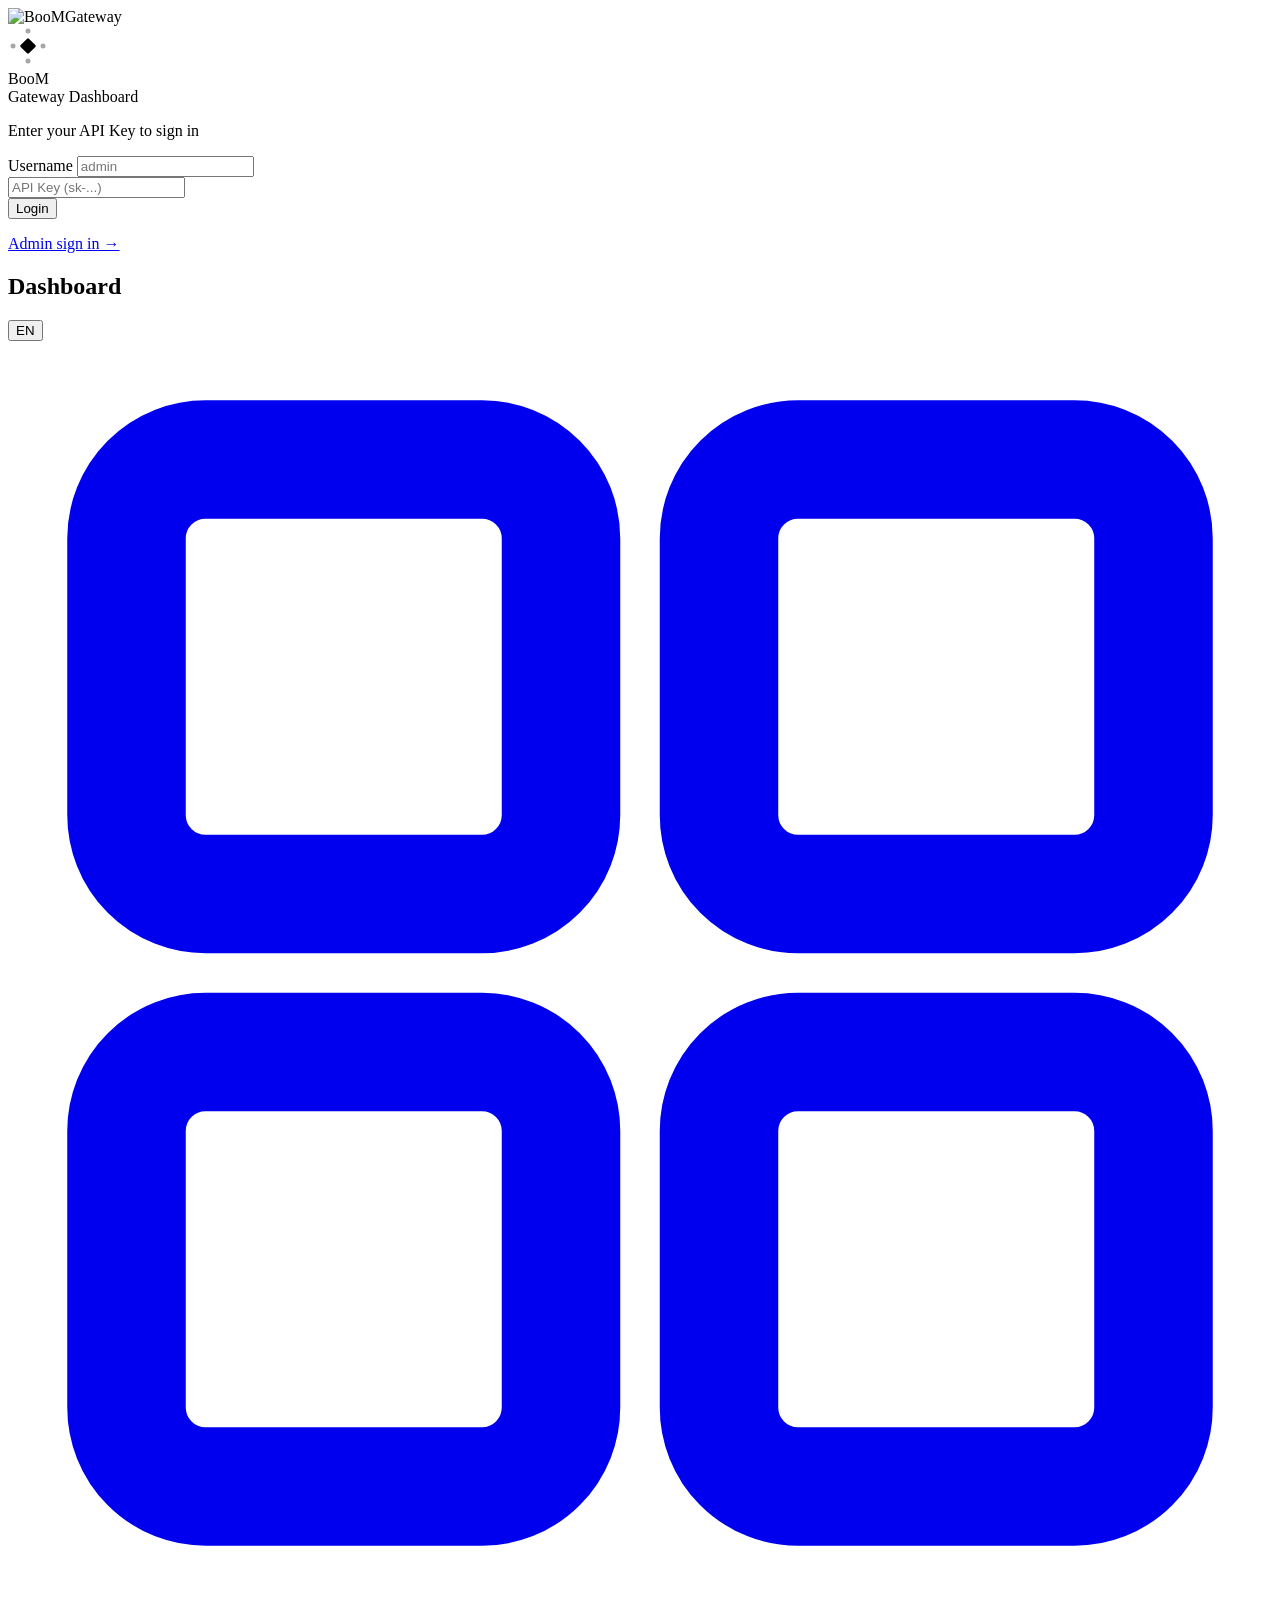
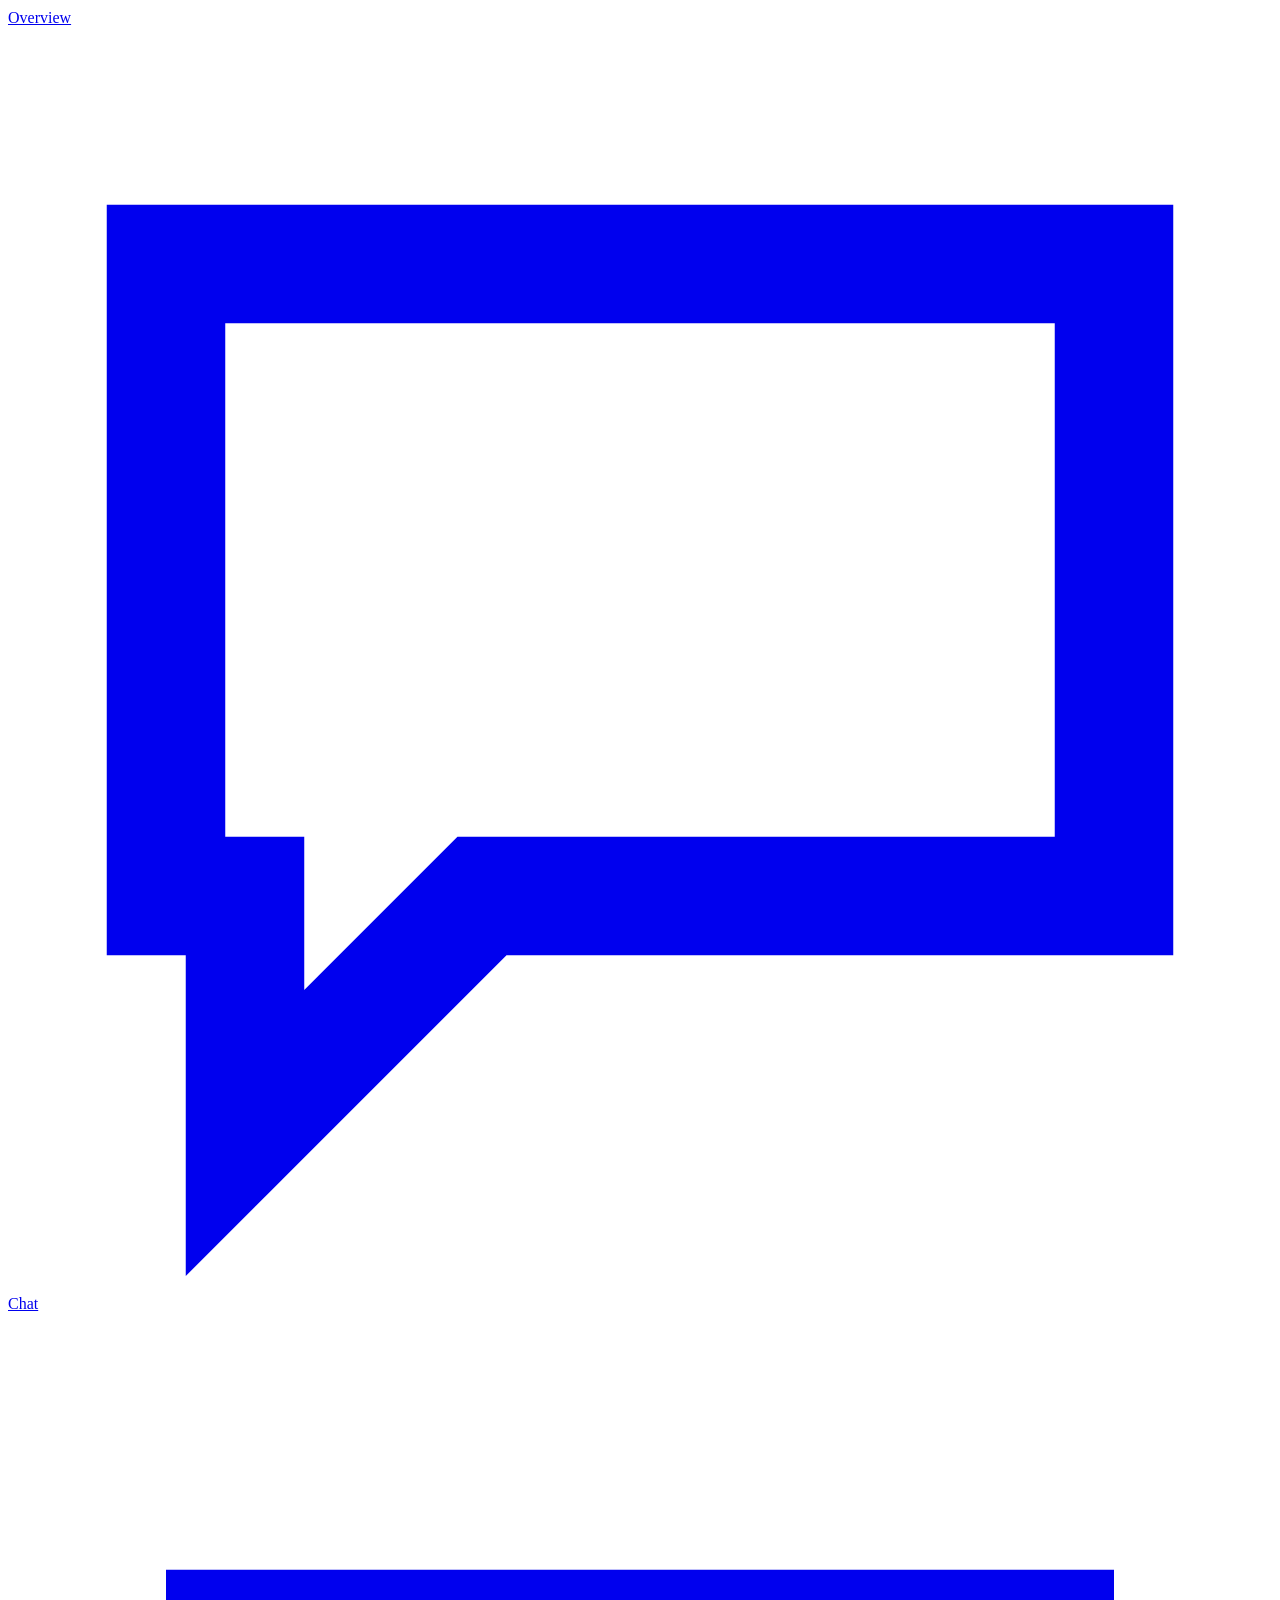
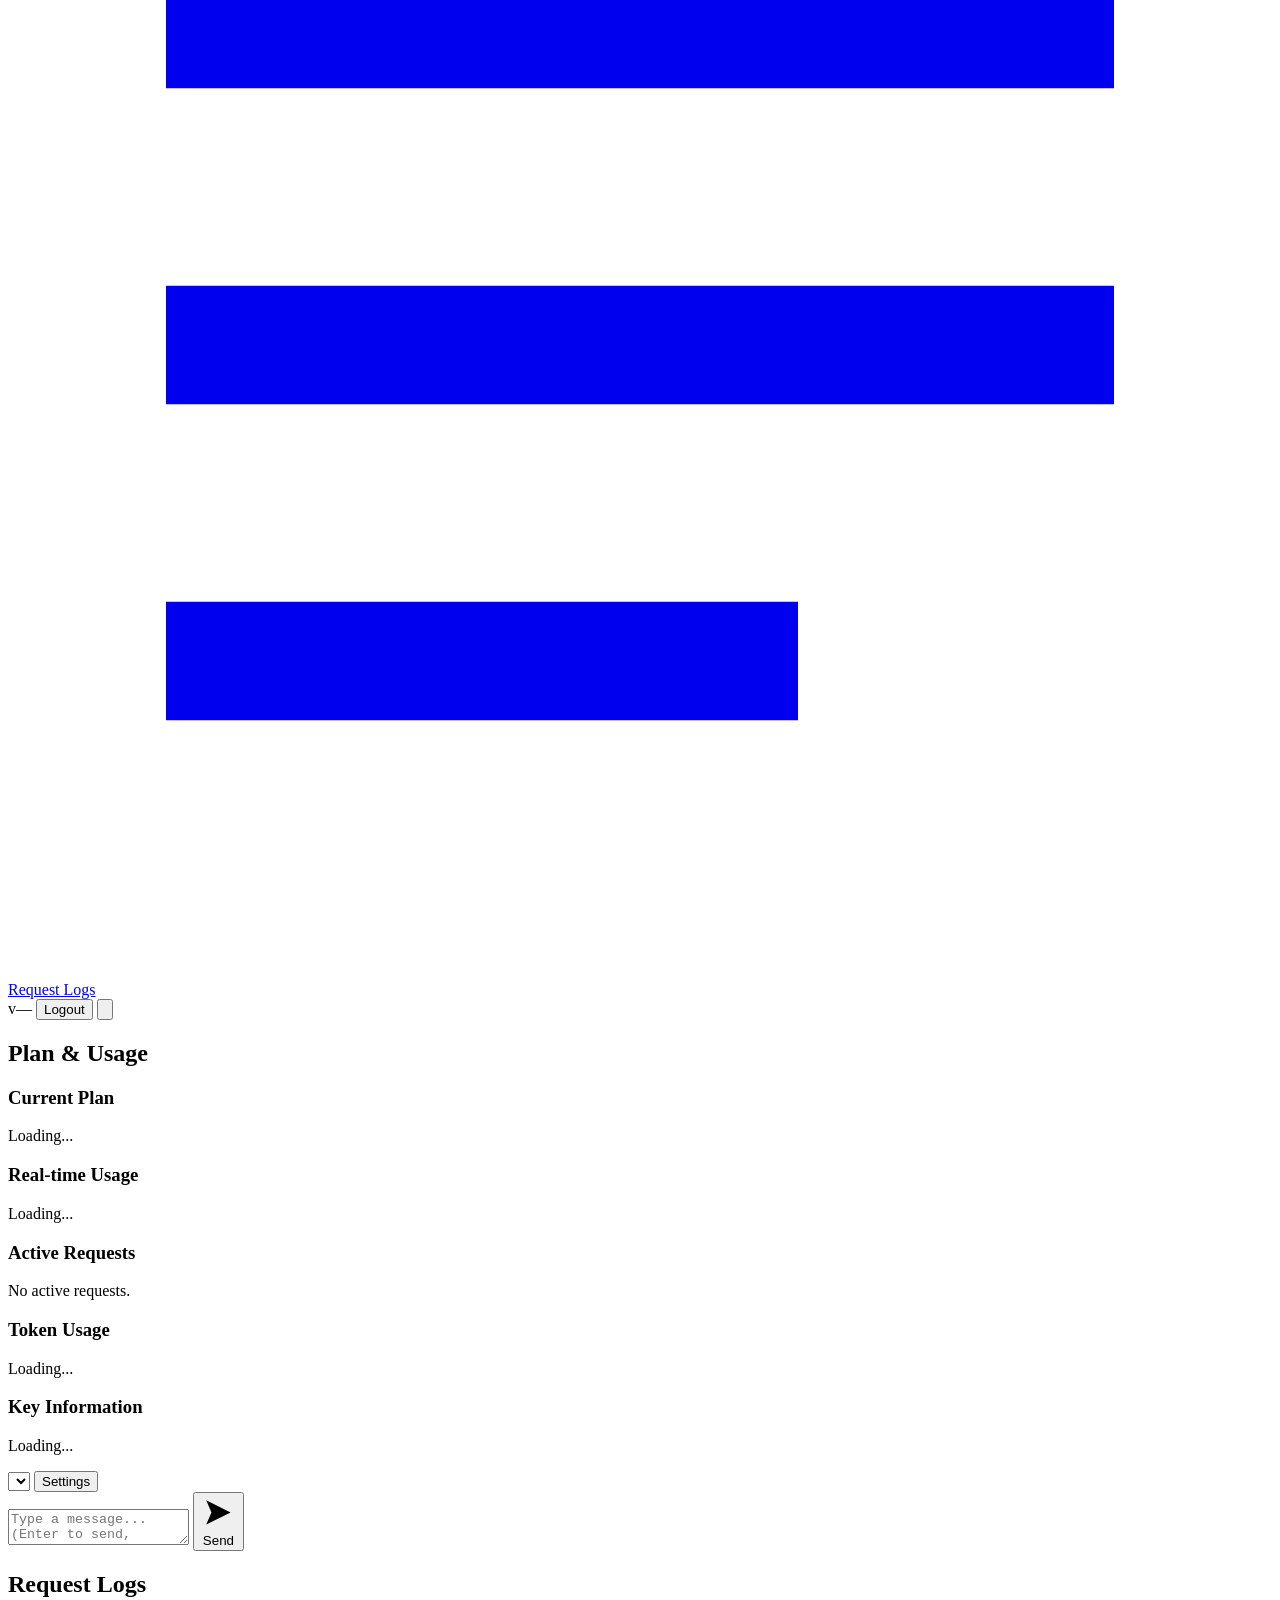
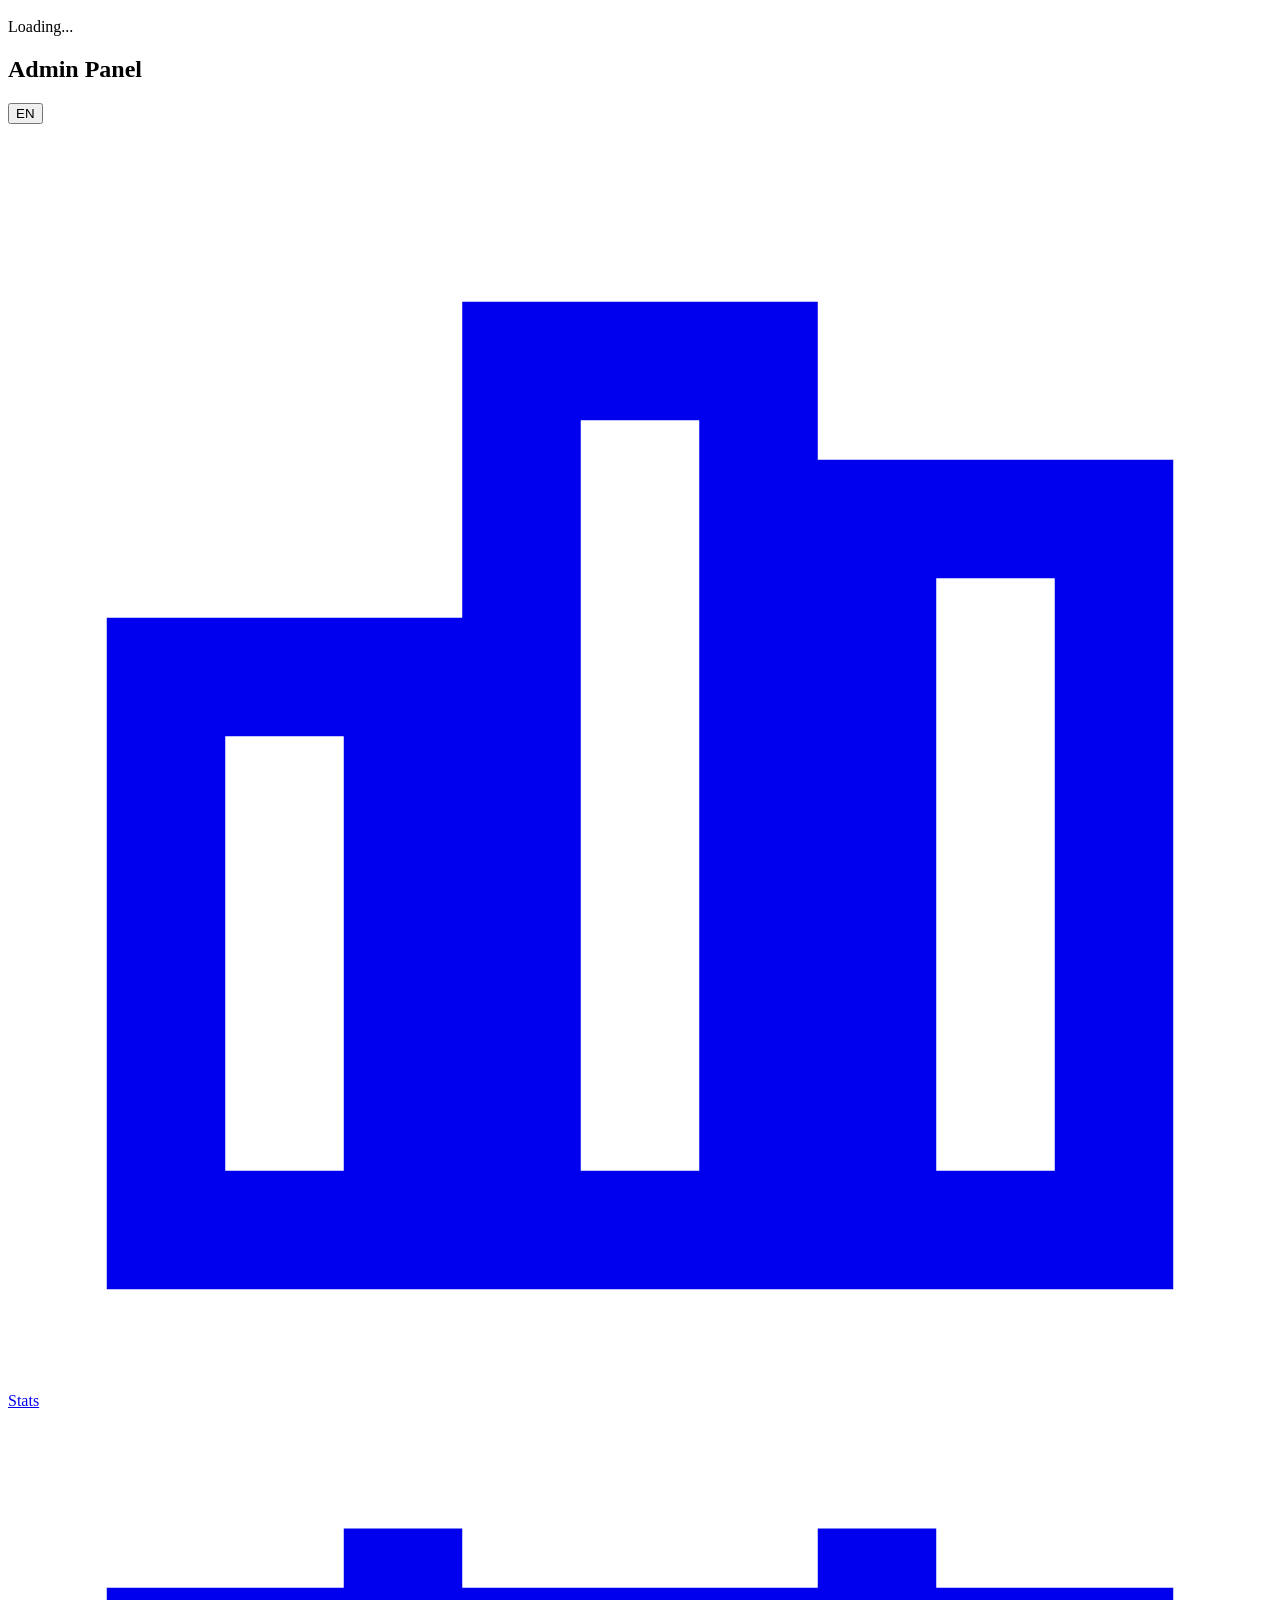
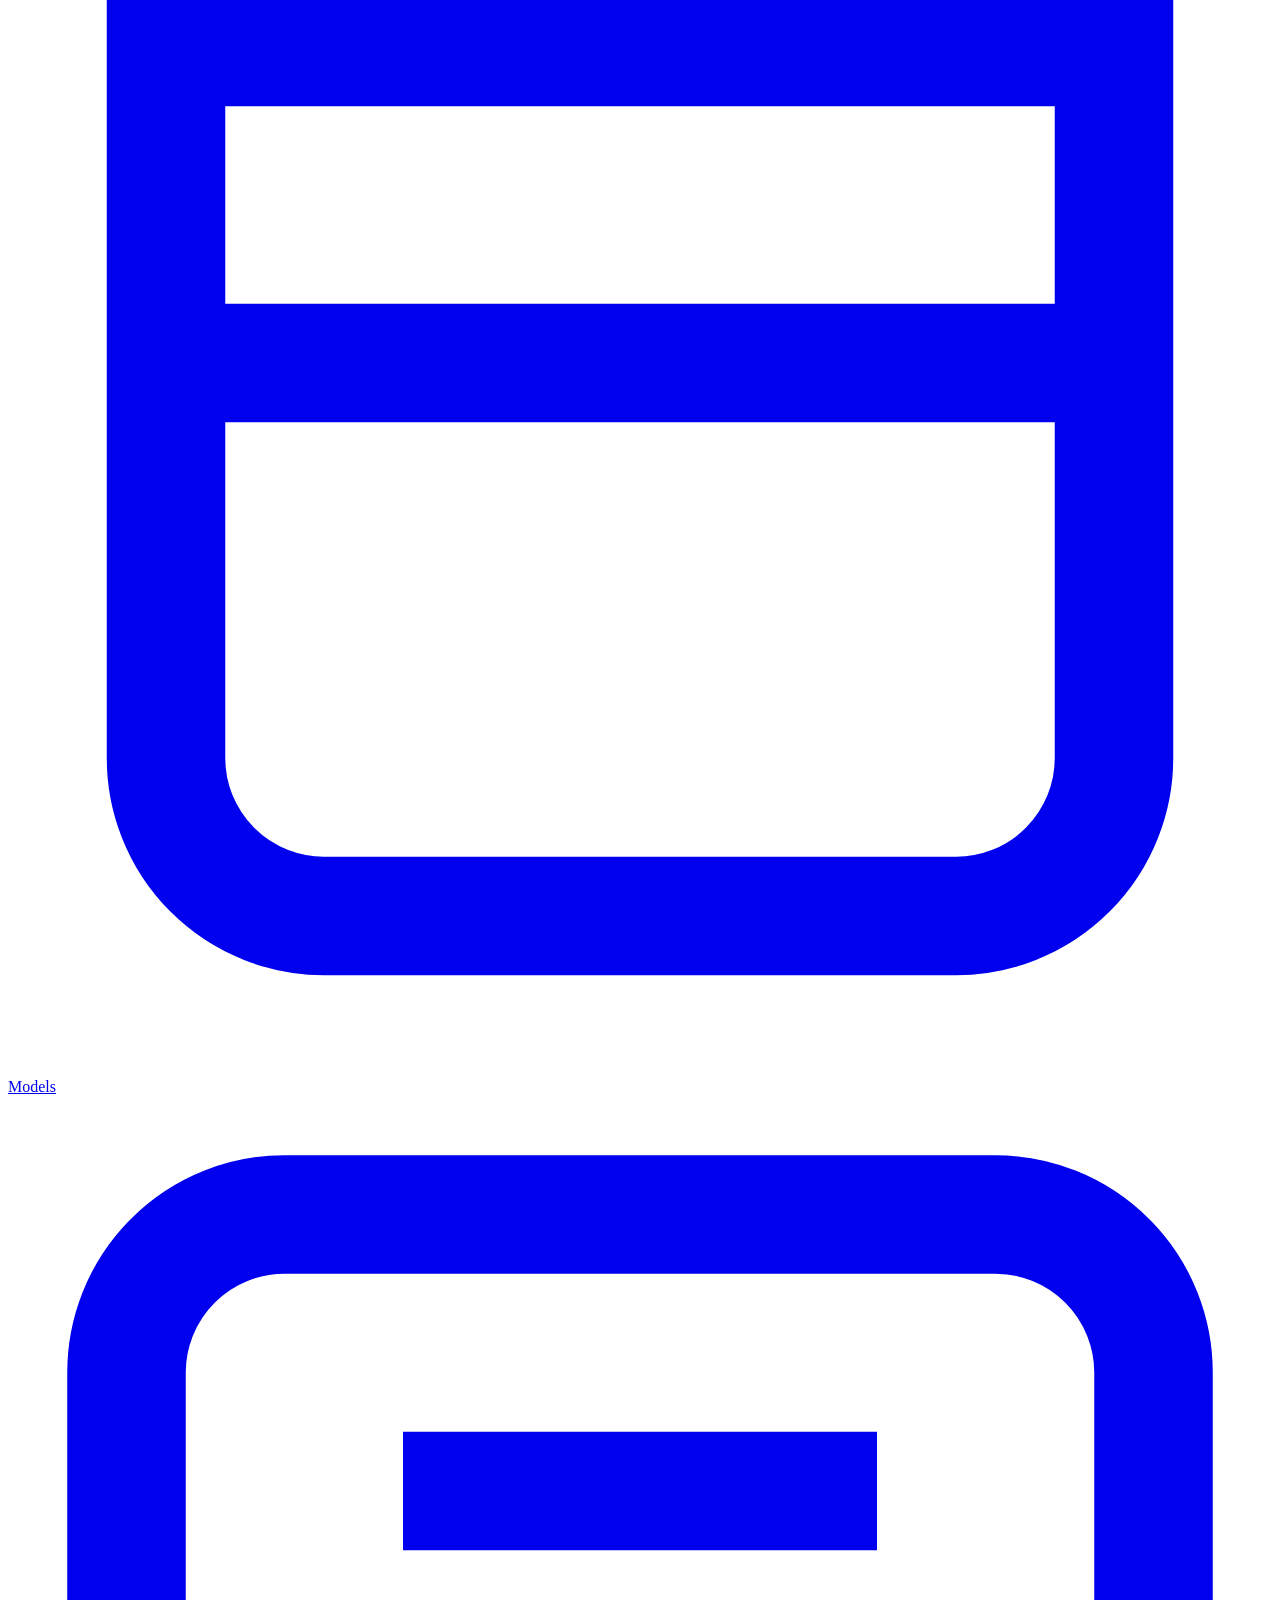
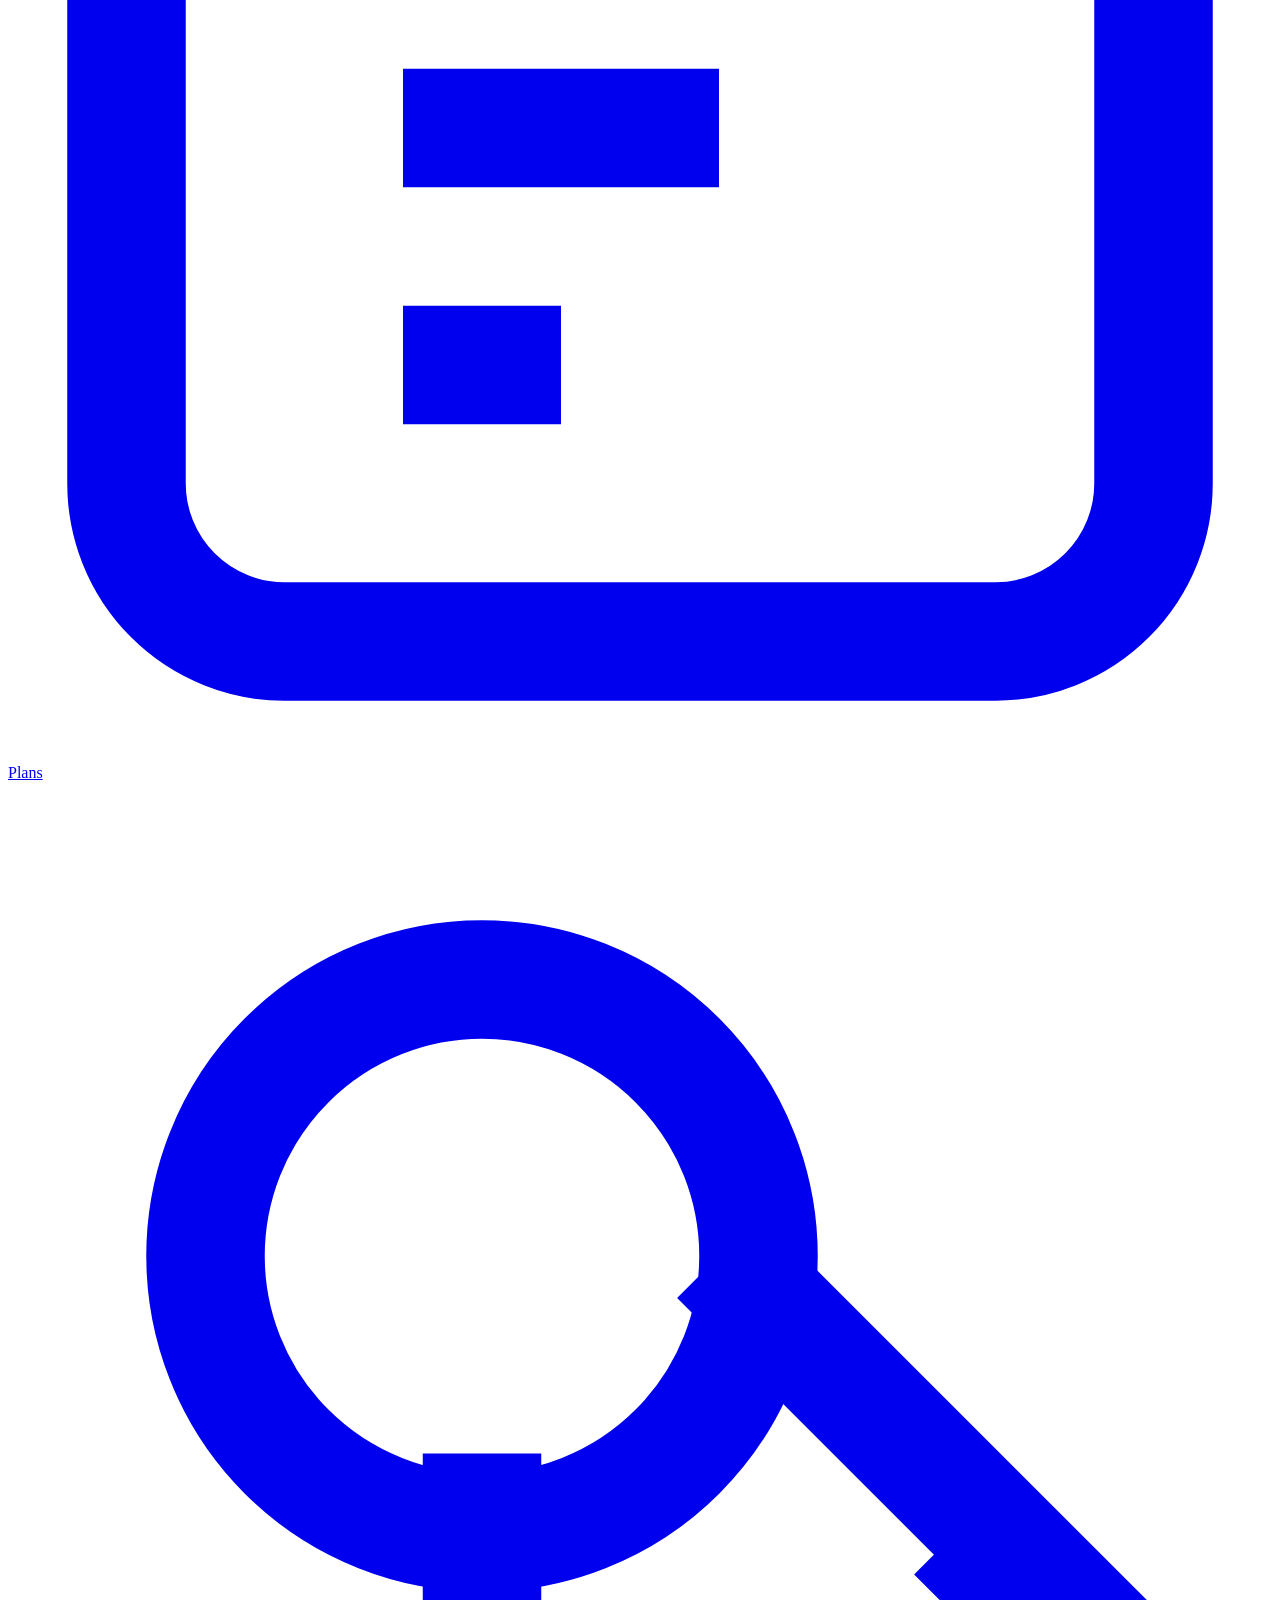
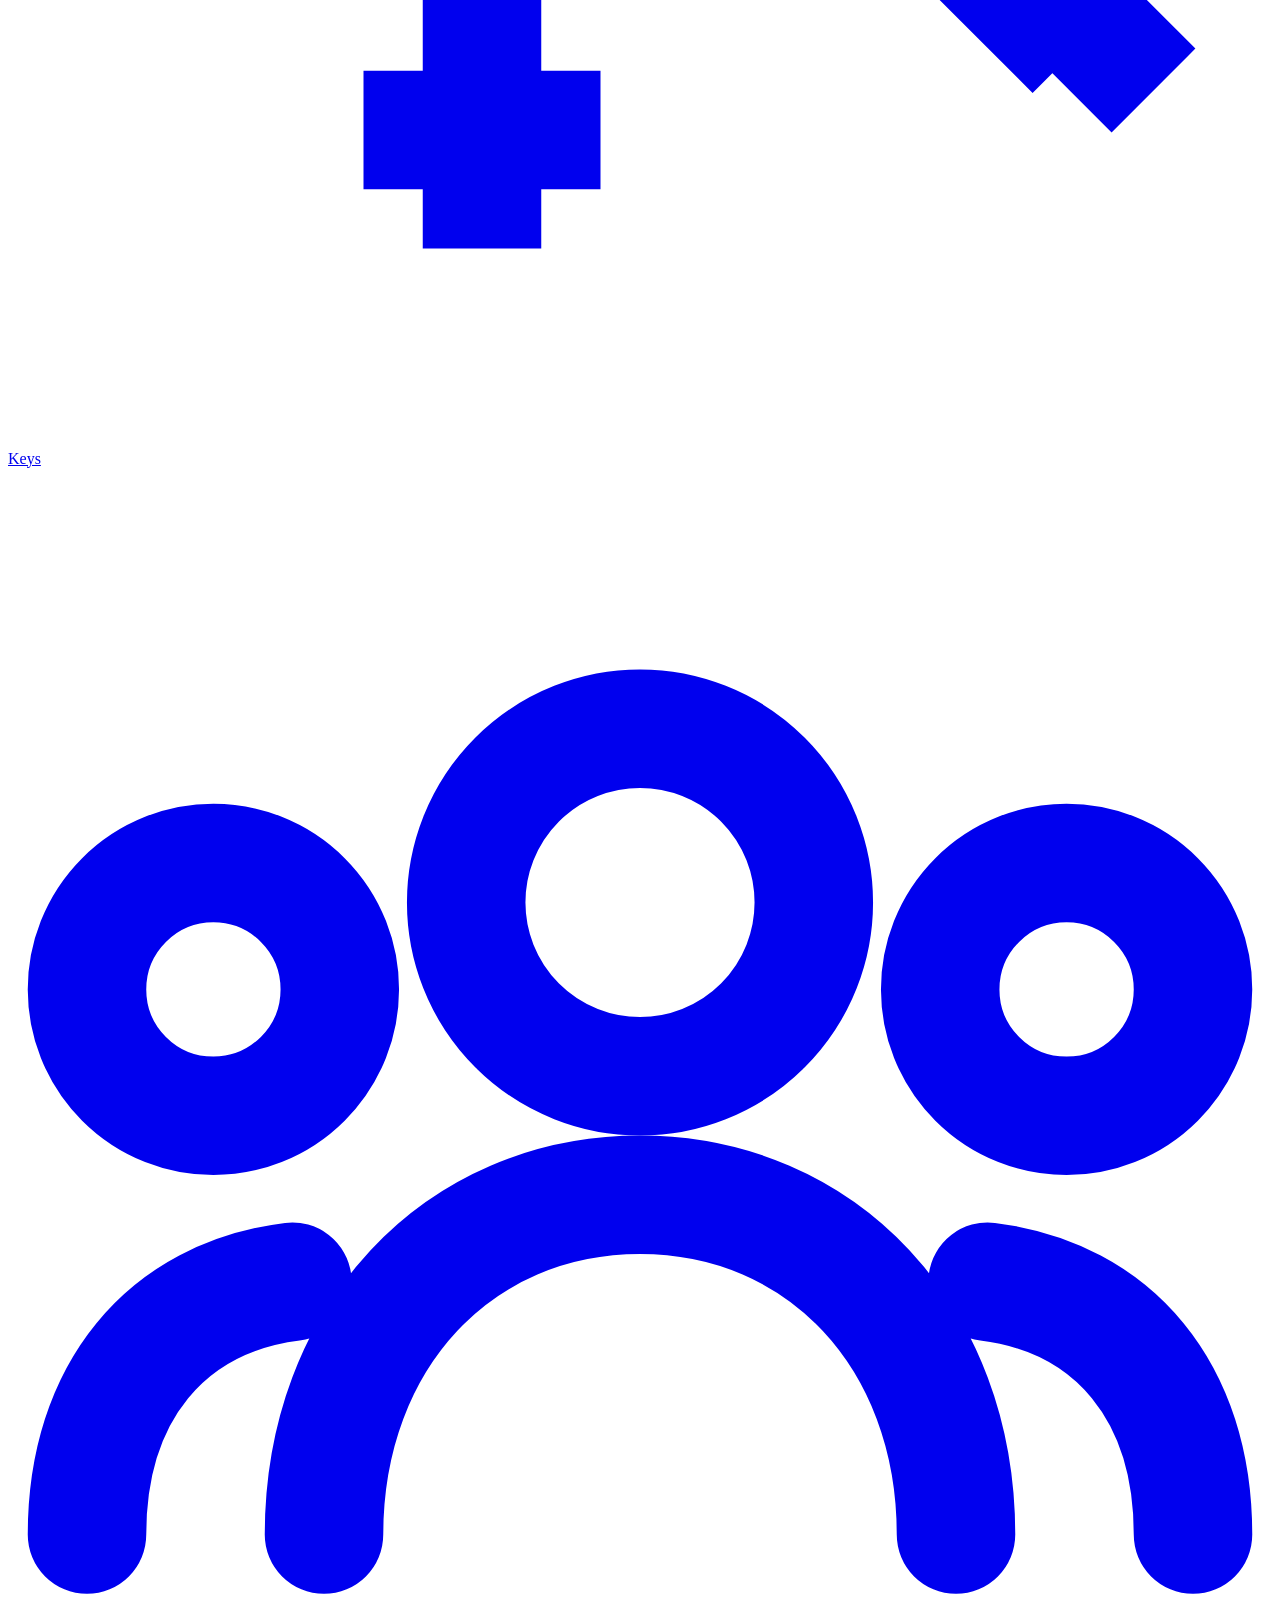
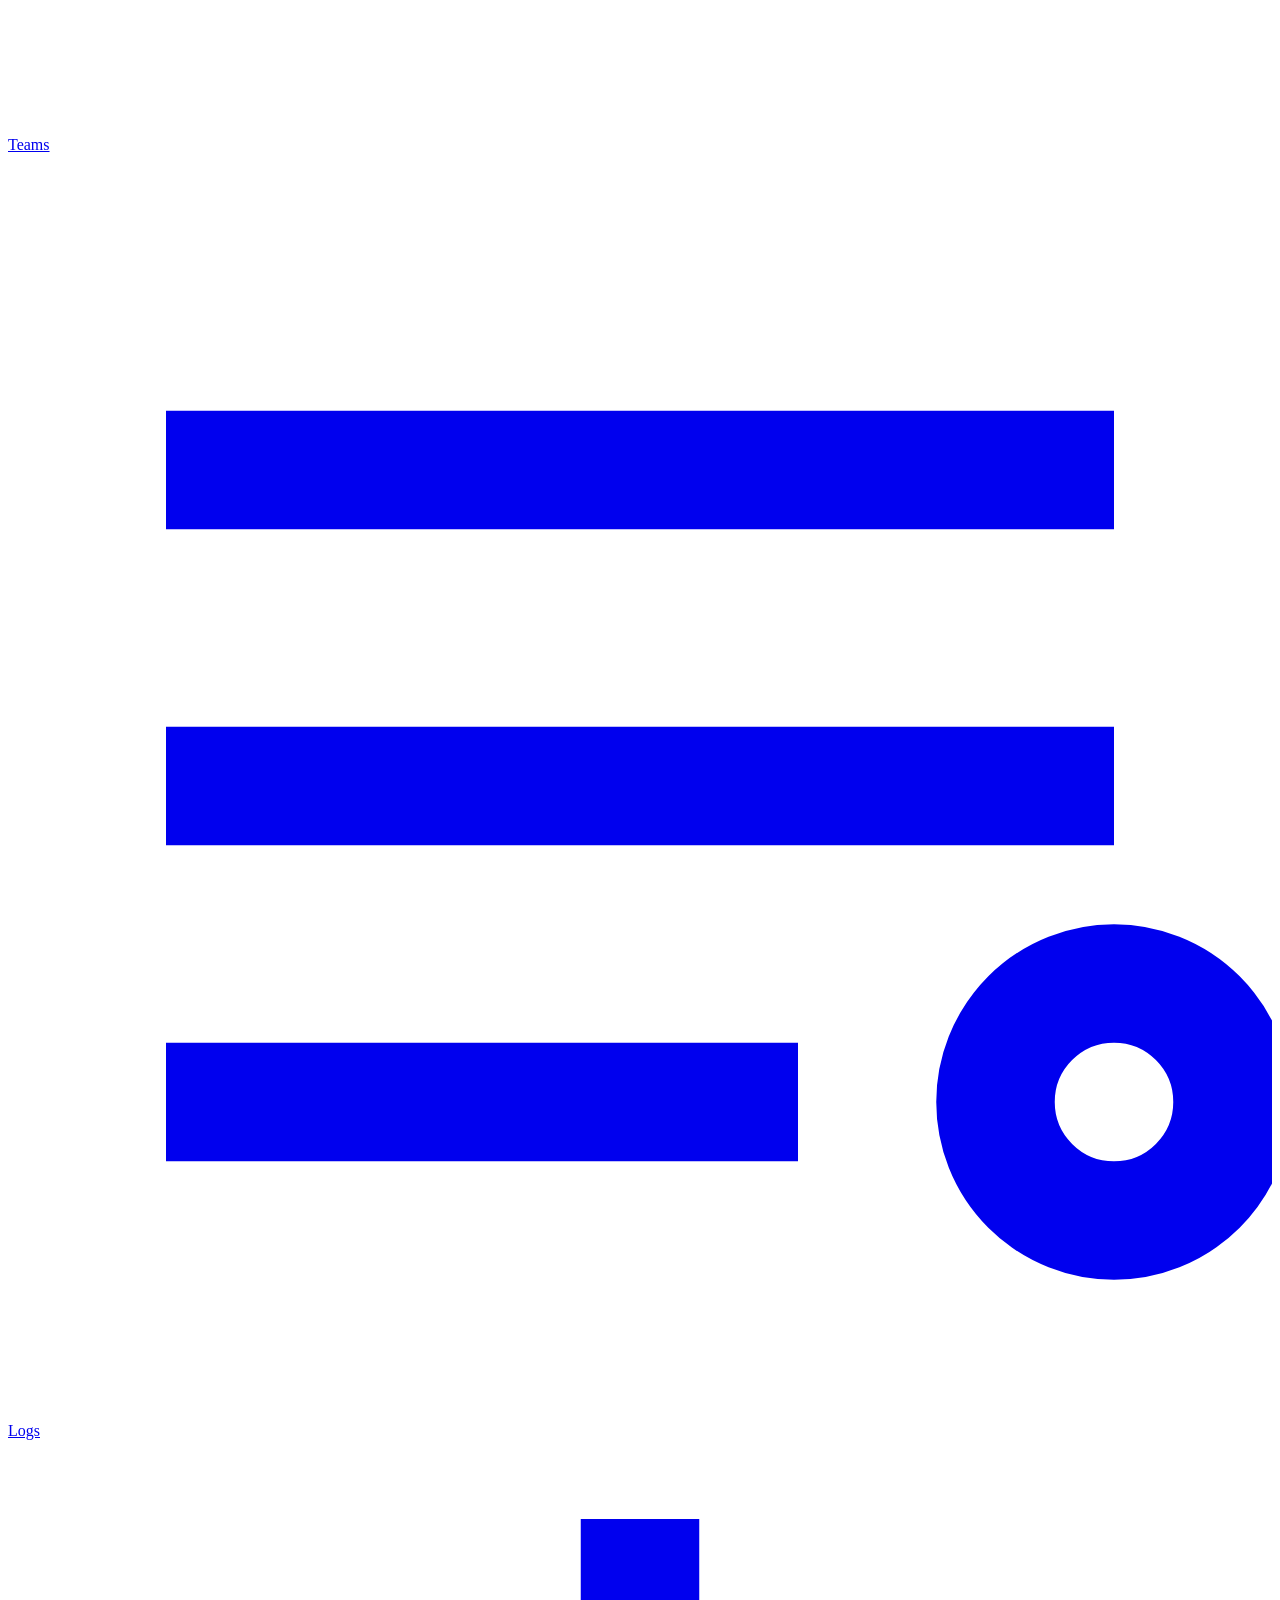
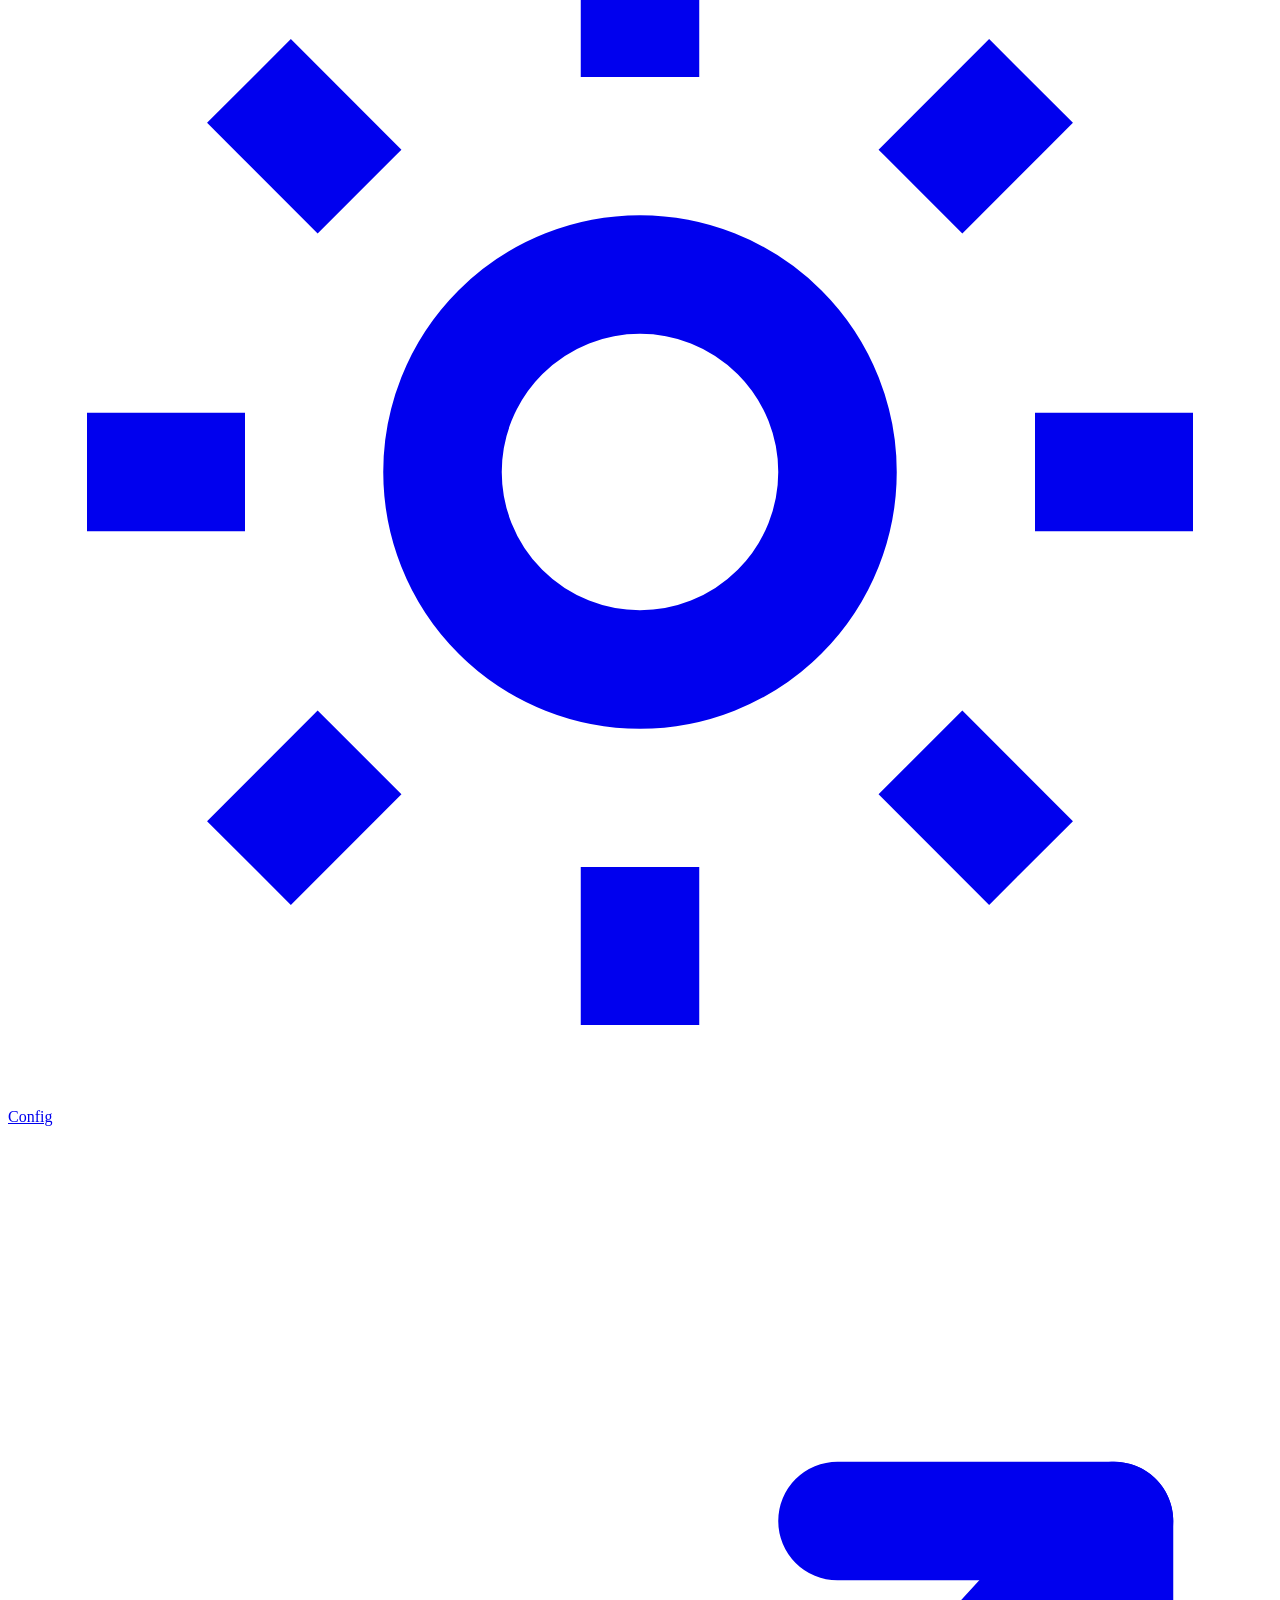
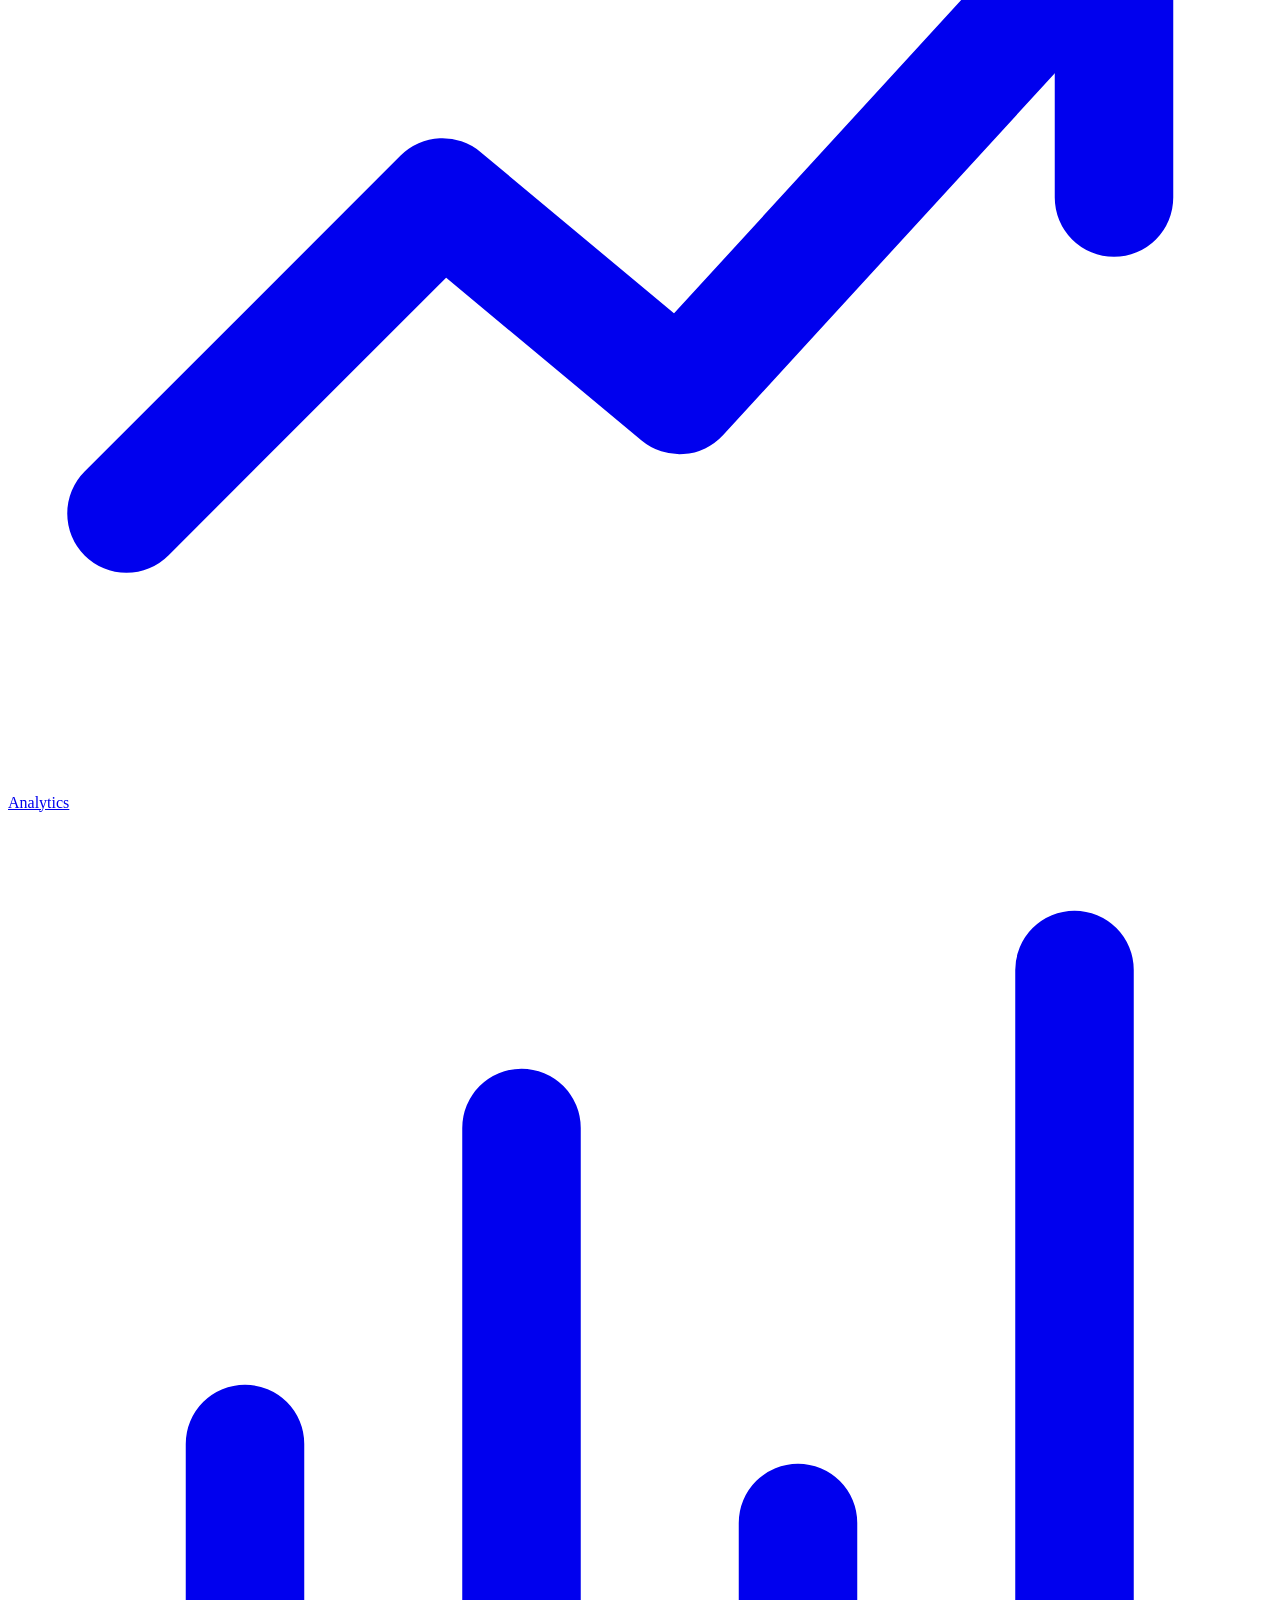
==== crates/boom-dashboard/src/frontend/index.html @ 63d5b0f5 "feat(dashboard): /health 暴露 instance_id，管理侧栏小字显示实例 id LB 后多实例共用同一看板地址，调度/流控等本实例视角页面需要 "当前连的是哪台"的上下文。" ====
<!DOCTYPE html>
<html lang="en" data-lang="en">
<head>
  <meta charset="UTF-8">
  <meta name="viewport" content="width=device-width, initial-scale=1.0">
  <title data-i18n="brand.title">BooMGateway Dashboard</title>
  <link rel="stylesheet" href="/dashboard/style.css">
  <script>
    (function(){
      var s=localStorage.getItem('boom-theme');
      if(s)document.documentElement.dataset.theme=s;
      else if(matchMedia('(prefers-color-scheme:dark)').matches)document.documentElement.dataset.theme='dark';
    })();
  </script>
  <script src="/dashboard/i18n.js" defer></script>
</head>
<body>
  <div id="app">
    <!-- Login — split stage: commissioned hero illustration (the one rich
         element) + a quiet card. Chrome stays neutral; the artwork carries
         the color. -->
    <div id="page-login" class="page active">
      <div class="login-shell">
        <div class="login-hero">
          <img src="/dashboard/assets/login.png" alt="BooMGateway" draggable="false" decoding="async">
        </div>
        <div class="login-card">
        <div class="login-brand">
          <svg class="brand-mark" viewBox="0 0 48 48" width="40" height="40" aria-hidden="true">
            <!-- Diamond + 4 dots — same geometry as /misc/logo.svg, single accent hue. -->
            <g transform="translate(24,24)">
              <rect x="-7" y="-7" width="14" height="14" fill="var(--primary)" transform="rotate(45)" rx="1.5"/>
              <circle cx="-18" cy="0" r="3" fill="var(--primary)" opacity=".35"/>
              <circle cx="18" cy="0" r="3" fill="var(--primary)" opacity=".35"/>
              <circle cx="0" cy="-18" r="3" fill="var(--primary)" opacity=".35"/>
              <circle cx="0" cy="18" r="3" fill="var(--primary)" opacity=".35"/>
            </g>
          </svg>
          <div class="brand-name" data-i18n="brand.name">BooM</div>
          <div class="brand-tagline" data-i18n="brand.tagline">Gateway Dashboard</div>
        </div>
        <form id="login-form">
          <p class="login-hint" id="login-hint" data-i18n="login.subtitle">Enter your API Key to sign in</p>
          <div class="form-group ghost" id="user-id-group">
            <label for="user_id" data-i18n="login.username">Username</label>
            <input type="text" id="user_id" autocomplete="username" placeholder="admin" value="">
          </div>
          <div class="form-group">
            <input type="password" id="api_key" autocomplete="current-password" data-i18n-ph="login.api_key_placeholder" placeholder="API Key (sk-...)" required>
          </div>
          <button type="submit" id="login-btn" data-i18n="login.submit">Login</button>
          <p id="login-error" class="error-msg hidden"></p>
          <div class="admin-toggle-wrap">
            <a href="#" class="admin-toggle" id="admin-toggle" data-i18n="login.admin_link">Admin sign in →</a>
          </div>
        </form>
        </div>
      </div>
    </div>

    <!-- User Dashboard -->
    <div id="page-dashboard" class="page">
      <div class="layout">
        <aside class="sidebar">
          <div class="sidebar-top">
            <h2 id="user-sidebar-title">Dashboard</h2>
            <button class="lang-toggle" id="lang-toggle-user" data-i18n-title="action.toggle_lang" title="Switch language">
              <span class="lang-current">EN</span>
            </button>
          </div>
          <nav>
            <a href="#/dashboard" class="nav-link active" data-section="user-overview">
              <svg viewBox="0 0 16 16" fill="none" stroke="currentColor" stroke-width="1.5"><rect x="1.5" y="1.5" width="5.5" height="5.5" rx="1"/><rect x="9" y="1.5" width="5.5" height="5.5" rx="1"/><rect x="1.5" y="9" width="5.5" height="5.5" rx="1"/><rect x="9" y="9" width="5.5" height="5.5" rx="1"/></svg>
              <span data-i18n="nav.overview">Overview</span>
            </a>
            <a href="#/dashboard/chat" class="nav-link" data-section="user-chat">
              <svg viewBox="0 0 16 16" fill="none" stroke="currentColor" stroke-width="1.5"><path d="M2 3h12v8H6l-3 3v-3H2z"/></svg>
              <span data-i18n="nav.chat">Chat</span>
            </a>
            <a href="#/dashboard/logs" class="nav-link" data-section="user-logs">
              <svg viewBox="0 0 16 16" fill="none" stroke="currentColor" stroke-width="1.5"><path d="M2 4h12M2 8h12M2 12h8"/></svg>
              <span data-i18n="nav.user_logs">Request Logs</span>
            </a>
          </nav>
          <div class="sidebar-footer">
            <span class="sidebar-version" id="sidebar-version-user">v—</span>
            <button class="btn-secondary" id="logout-btn" data-i18n="action.logout">Logout</button>
            <button class="theme-toggle" id="theme-toggle-user" data-i18n-title="action.toggle_theme" title="Toggle theme">
              <svg class="icon-sun" viewBox="0 0 20 20" fill="currentColor"><circle cx="10" cy="10" r="4"/><path d="M10 0v3M10 17v3M0 10h3M17 10h3M2.93 2.93l2.12 2.12M14.95 14.95l2.12 2.12M2.93 17.07l2.12-2.12M14.95 5.05l2.12-2.12" stroke="currentColor" stroke-width="1.5" fill="none"/></svg>
              <svg class="icon-moon" viewBox="0 0 20 20" fill="currentColor" style="display:none"><path d="M17.293 13.293A8 8 0 016.707 2.707a8.001 8.001 0 1010.586 10.586z"/></svg>
            </button>
          </div>
        </aside>
        <main class="main-content">
          <section id="user-overview" class="section active">
            <h2 data-i18n="nav.plan_usage">Plan &amp; Usage</h2>
            <div id="plan-card" class="card">
              <h3 data-i18n="user.plan.current">Current Plan</h3>
              <div id="plan-info"><p class="loading" data-i18n="common.loading">Loading...</p></div>
            </div>
            <div class="card">
              <h3 data-i18n="user.usage.realtime">Real-time Usage</h3>
              <div id="usage-info"><p class="loading" data-i18n="common.loading">Loading...</p></div>
            </div>
            <div class="card">
              <h3 data-i18n="user.usage.active">Active Requests</h3>
              <div id="request-status-info"><p style="color:var(--text3)" data-i18n="user.usage.no_active">No active requests.</p></div>
            </div>
            <div class="card">
              <h3 data-i18n="user.usage.tokens">Token Usage</h3>
              <div id="token-info"><p class="loading" data-i18n="common.loading">Loading...</p></div>
            </div>
            <div class="card">
              <h3 data-i18n="user.key.info">Key Information</h3>
              <div id="key-info"><p class="loading" data-i18n="common.loading">Loading...</p></div>
            </div>
          </section>

          <!-- User: Chat -->
          <section id="user-chat" class="section">
            <div class="chat-plan-bar" id="chat-plan-bar"></div>
            <div class="chat-toolbar">
              <select id="chat-model" class="chat-model-select"></select>
              <span class="chat-toolbar-spacer"></span>
              <span class="chat-param-chip" id="chat-param-chip"></span>
              <button class="btn-small" id="chat-settings-btn" data-i18n="chat.settings_btn">Settings</button>
            </div>
            <div id="chat-queue-status" class="chat-queue hidden"></div>
            <div id="chat-messages" class="chat-messages"></div>
            <div class="chat-input-row">
              <textarea id="chat-input" rows="2" data-i18n-ph="chat.input_placeholder" placeholder="Type a message... (Enter to send, Shift+Enter for newline)"></textarea>
              <button class="btn-primary chat-send-btn" id="chat-send-btn">
                <svg class="chat-send-icon" viewBox="0 0 20 20" fill="currentColor"><path d="M3 3l14 7-14 7 3-7-3-7z"/></svg>
                <span data-i18n="chat.send">Send</span>
              </button>
            </div>
          </section>

          <!-- User: Request Logs -->
          <section id="user-logs" class="section">
            <h2 data-i18n="nav.user_logs">Request Logs</h2>
            <div id="user-logs-table-wrap"><p class="loading" data-i18n="common.loading">Loading...</p></div>
            <div id="user-logs-pagination" class="pagination"></div>
          </section>
        </main>
      </div>
    </div>

    <!-- Admin Panel -->
    <div id="page-admin" class="page">
      <div class="layout">
        <aside class="sidebar">
          <div class="sidebar-top">
            <h2 data-i18n="admin.sidebar_title">Admin Panel</h2>
            <button class="lang-toggle" id="lang-toggle-admin" data-i18n-title="action.toggle_lang" title="Switch language">
              <span class="lang-current">EN</span>
            </button>
          </div>
          <nav>
            <a href="#/admin/stats" class="nav-link" data-section="admin-stats">
              <svg viewBox="0 0 16 16" fill="none" stroke="currentColor" stroke-width="1.5"><path d="M2 14V7h3v7H2zM6.5 14V3h3v11h-3zM11 14V5h3v9h-3z"/></svg>
              <span data-i18n="nav.stats">Stats</span>
            </a>
            <a href="#/admin/models" class="nav-link" data-section="admin-models">
              <svg viewBox="0 0 16 16" fill="none" stroke="currentColor" stroke-width="1.5"><path d="M2 3h12v9a2 2 0 01-2 2H4a2 2 0 01-2-2V3zM5 3V1.5M11 3V1.5M2 7h12"/></svg>
              <span data-i18n="nav.models">Models</span>
            </a>
            <!-- Workflows page disabled (feature parked, router_settings.enable_workflow=false).
                 Re-enable: uncomment this nav link + the admin-workflows section below +
                 the workflow wiring in app.js (search "workflow page disabled"). -->
            <!--
            <a href="#/admin/workflows" class="nav-link" data-section="admin-workflows">
              <svg viewBox="0 0 16 16" fill="none" stroke="currentColor" stroke-width="1.5" stroke-linecap="round" stroke-linejoin="round"><circle cx="3" cy="4" r="1.8"/><circle cx="3" cy="12" r="1.8"/><circle cx="13" cy="8" r="1.8"/><path d="M4.8 4.7L11.2 7.4M4.8 11.3L11.2 8.6"/></svg>
              <span data-i18n="nav.workflows">Workflows</span>
            </a>
            -->
            <a href="#/admin/plans" class="nav-link" data-section="admin-plans">
              <svg viewBox="0 0 16 16" fill="none" stroke="currentColor" stroke-width="1.5"><rect x="1.5" y="1.5" width="13" height="13" rx="2"/><path d="M5 5h6M5 8h4M5 11h2"/></svg>
              <span data-i18n="nav.plans">Plans</span>
            </a>
            <a href="#/admin/keys" class="nav-link" data-section="admin-keys">
              <svg viewBox="0 0 16 16" fill="none" stroke="currentColor" stroke-width="1.5"><circle cx="6" cy="6" r="3.5"/><path d="M9 6l5.5 5.5M12 9.5l1.5 1.5M6 8.5v5M4.5 12h3"/></svg>
              <span data-i18n="nav.keys">Keys</span>
            </a>
            <a href="#/admin/quota" class="nav-link" data-section="admin-quota">
              <svg viewBox="0 0 16 16" fill="none" stroke="currentColor" stroke-width="1.5" stroke-linecap="round" stroke-linejoin="round"><circle cx="8" cy="5.5" r="2.2"/><circle cx="2.6" cy="6.6" r="1.6"/><circle cx="13.4" cy="6.6" r="1.6"/><path d="M1 13.5c0-1.8 1-3 2.6-3.2M15 13.5c0-1.8-1-3-2.6-3.2M4 13.5c0-2.5 1.7-4.3 4-4.3s4 1.8 4 4.3"/></svg>
              <span data-i18n="nav.quota">Teams</span>
            </a>
            <a href="#/admin/logs" class="nav-link" data-section="admin-logs">
              <svg viewBox="0 0 16 16" fill="none" stroke="currentColor" stroke-width="1.5"><path d="M2 4h12M2 8h12M2 12h8"/><circle cx="14" cy="12" r="1.5"/></svg>
              <span data-i18n="nav.logs">Logs</span>
            </a>
            <a href="#/admin/config" class="nav-link" data-section="admin-config">
              <svg viewBox="0 0 16 16" fill="none" stroke="currentColor" stroke-width="1.5"><circle cx="8" cy="8" r="2.5"/><path d="M8 1v2M8 13v2M1 8h2M13 8h2M3.05 3.05l1.4 1.4M11.55 11.55l1.4 1.4M3.05 12.95l1.4-1.4M11.55 4.45l1.4-1.4"/></svg>
              <span data-i18n="nav.config">Config</span>
            </a>
            <a href="#/admin/analytics" class="nav-link" data-section="admin-analytics">
              <svg viewBox="0 0 16 16" fill="none" stroke="currentColor" stroke-width="1.5" stroke-linecap="round" stroke-linejoin="round"><path d="M1.5 12.5l4-4 3 2.5 5.5-6"/><path d="M10.5 5h3.5v3.5"/></svg>
              <span data-i18n="nav.analytics">Analytics</span>
            </a>
            <a href="#/admin/stress" class="nav-link" data-section="admin-stress">
              <svg viewBox="0 0 16 16" fill="none" stroke="currentColor" stroke-width="1.5" stroke-linecap="round" stroke-linejoin="round"><path d="M1 14h14M3 14V8M6.5 14V4M10 14V9M13.5 14V2"/></svg>
              <span data-i18n="nav.stress">System Pressure</span>
            </a>
            <a href="#/admin/status" class="nav-link" data-section="admin-status">
              <svg viewBox="0 0 16 16" fill="none" stroke="currentColor" stroke-width="1.5" stroke-linecap="round" stroke-linejoin="round"><circle cx="8" cy="8" r="6"/><path d="M8 4.5V8l2.5 2"/></svg>
              <span data-i18n="nav.status">Status</span>
              <span class="alert-dot green" id="alert-nav-dot" title=""></span>
            </a>
            <a href="#/admin/debug" class="nav-link" data-section="admin-debug" id="nav-admin-debug" style="display:none">
              <svg viewBox="0 0 16 16" fill="none" stroke="currentColor" stroke-width="1.5"><path d="M4 4l8 8M12 4l-8 8M8 1v2M8 13v2M1 8h2M13 8h2"/></svg>
              <span data-i18n="nav.debug">Debug</span>
            </a>
          </nav>
          <div class="sidebar-footer">
            <span class="sidebar-version" id="sidebar-version-admin">v—</span>
            <span class="sidebar-instance" id="sidebar-instance-admin"></span>
            <button class="btn-secondary" id="logout-btn-admin" data-i18n="action.logout">Logout</button>
            <button class="theme-toggle" id="theme-toggle-admin" data-i18n-title="action.toggle_theme" title="Toggle theme">
              <svg class="icon-sun" viewBox="0 0 20 20" fill="currentColor"><circle cx="10" cy="10" r="4"/><path d="M10 0v3M10 17v3M0 10h3M17 10h3M2.93 2.93l2.12 2.12M14.95 14.95l2.12 2.12M2.93 17.07l2.12-2.12M14.95 5.05l2.12-2.12" stroke="currentColor" stroke-width="1.5" fill="none"/></svg>
              <svg class="icon-moon" viewBox="0 0 20 20" fill="currentColor" style="display:none"><path d="M17.293 13.293A8 8 0 016.707 2.707a8.001 8.001 0 1010.586 10.586z"/></svg>
            </button>
          </div>
        </aside>
        <main class="main-content">
          <!-- Stats Section -->
          <section id="admin-stats" class="section">            <div class="section-header">
              <h2 data-i18n="stats.inflight.title">In-Flight Requests</h2>
              <div style="display:flex;gap:8px">
                <button class="btn-small" id="btn-reload-config" title="Hot-reload config.yaml without restart" data-i18n="action.reload_config">Reload Config</button>
                <button class="btn-small" id="btn-refresh-inflight" data-i18n="action.refresh">Refresh</button>
              </div>
            </div>
            <div id="inflight-table-wrap"><p class="loading" data-i18n="common.loading">Loading...</p></div>

            <div class="request-rate-panel" style="margin-top:2rem">
              <div class="request-rate-panel__head">
                <h2 data-i18n="stats.rate.title">Request Rate (per model)</h2>
                <div class="range-controls" data-target="rate">
                  <button class="btn-range active" data-range="1h">1h</button>
                  <button class="btn-range" data-range="4h">4h</button>
                  <button class="btn-range" data-range="8h">8h</button>
                  <button class="btn-range" data-range="24h">24h</button>
                  <button class="btn-range" data-range="custom" data-i18n="range.custom">Custom</button>
                  <span class="range-custom hidden">
                    <input type="datetime-local" class="range-from">
                    <input type="datetime-local" class="range-to">
                    <button class="btn-tiny range-apply" data-i18n="action.apply">Apply</button>
                  </span>
                  <span class="range-note hidden"></span>
                </div>
              </div>
              <div id="request-rate-wrap"><p class="loading" data-i18n="common.loading">Loading...</p></div>
            </div>
          </section>

          <!-- Analytics Board Section: overview + detail sub-pages as panes.
               Only the active pane's poller runs — switching tabs switches
               hashes, and onRoute starts/stops the per-pane loaders. -->
          <section id="admin-analytics" class="section">
            <div class="an-subtabs">
              <button class="an-subtab" data-anpage="overview" data-i18n="analytics.tab.overview">Overview</button>
              <button class="an-subtab" data-anpage="model" data-i18n="analytics.tab.model">Model Analysis</button>
              <button class="an-subtab" data-anpage="consumption" data-i18n="analytics.tab.consumption">Consumption</button>
              <button class="an-subtab" data-anpage="schedule" data-i18n="analytics.tab.schedule">Schedule &amp; Cache</button>
            </div>

            <!-- Overview pane -->
            <div class="an-pane" data-anpane="overview">
              <div class="section-header">
                <div>
                  <h2 data-i18n="analytics.title">Analytics</h2>
                  <div class="section-subtitle" id="analytics-subtitle">—</div>
                </div>
                <div style="display:flex;gap:10px;align-items:center">
                  <div class="an-range" id="an-range">
                    <button data-range="today" data-i18n="analytics.range.today">Today</button>
                    <button data-range="1d" data-i18n="analytics.range.1d">24h</button>
                    <button data-range="3d" data-i18n="analytics.range.3d">3d</button>
                    <button data-range="7d" data-i18n="analytics.range.7d">7d</button>
                  </div>
                  <span class="an-live" id="analytics-live">
                    <span class="an-live-dot"></span>
                    <span data-i18n="analytics.auto_sync">Auto sync</span>
                  </span>
                  <button class="btn-small" id="btn-refresh-analytics" data-i18n="action.refresh">Refresh</button>
                </div>
              </div>

              <div class="an-metrics" id="an-metrics-wrap"><p class="loading" data-i18n="common.loading">Loading...</p></div>

              <div class="card an-panel">
                <div class="an-card-head">
                  <h3 data-i18n="analytics.series.title">Request Volume</h3>
                  <span class="an-hint" data-i18n="analytics.series.hint">10-minute buckets · UTC+8</span>
                </div>
                <div id="an-hourly-wrap"><p class="loading" data-i18n="common.loading">Loading...</p></div>
              </div>

              <div class="card an-panel">
                <div class="an-card-head">
                  <h3 data-i18n="analytics.models.title">Model Ranking</h3>
                  <span class="an-hint" id="an-models-hint"></span>
                </div>
                <div id="an-table-wrap"><p class="loading" data-i18n="common.loading">Loading...</p></div>
              </div>

              <div class="card an-panel">
                <div class="an-card-head">
                  <h3 data-i18n="analytics.instances.title">By Instance</h3>
                  <span class="an-hint" id="an-instances-hint"></span>
                </div>
                <div id="an-instances-wrap"><p class="loading" data-i18n="common.loading">Loading...</p></div>
              </div>
            </div>

            <!-- Model Analysis pane (single-model drill-down from the overview) -->
            <div class="an-pane" data-anpane="model">
              <div class="section-header">
                <div>
                  <h2 data-i18n="model.title">Model Analysis</h2>
                  <div class="section-subtitle" id="md-subtitle">—</div>
                </div>
                <div style="display:flex;gap:10px;align-items:center">
                  <div class="an-range" id="md-range">
                    <button data-range="today" data-i18n="analytics.range.today">Today</button>
                    <button data-range="1d" data-i18n="analytics.range.1d">24h</button>
                    <button data-range="3d" data-i18n="analytics.range.3d">3d</button>
                    <button data-range="7d" data-i18n="analytics.range.7d">7d</button>
                  </div>
                  <button class="btn-small" id="btn-refresh-model" data-i18n="action.refresh">Refresh</button>
                </div>
              </div>
              <div id="md-body"><p class="loading" data-i18n="common.loading">Loading...</p></div>
            </div>

            <!-- Consumption Analysis pane (token spend by key/team/user/ip) -->
            <div class="an-pane" data-anpane="consumption">
              <div class="section-header">
                <div>
                  <h2 data-i18n="consumption.title">Consumption Analysis</h2>
                  <div class="section-subtitle" id="cs-subtitle">—</div>
                </div>
                <div style="display:flex;gap:10px;align-items:center">
                  <div class="an-range" id="cs-range">
                    <button data-range="today" data-i18n="analytics.range.today">Today</button>
                    <button data-range="1d" data-i18n="analytics.range.1d">24h</button>
                    <button data-range="3d" data-i18n="analytics.range.3d">3d</button>
                    <button data-range="7d" data-i18n="analytics.range.7d">7d</button>
                  </div>
                  <button class="btn-small" id="btn-refresh-consumption" data-i18n="action.refresh">Refresh</button>
                </div>
              </div>
              <div id="cs-body"><p class="loading" data-i18n="common.loading">Loading...</p></div>
            </div>

            <!-- Schedule & Cache History pane (policy trend + cache ratios) -->
            <div class="an-pane" data-anpane="schedule">
              <div class="section-header">
                <div>
                  <h2 data-i18n="schedule.title">Schedule &amp; Cache History</h2>
                  <div class="section-subtitle" id="sc-subtitle">—</div>
                </div>
                <div style="display:flex;gap:10px;align-items:center">
                  <div class="an-range" id="sc-range">
                    <button data-range="today" data-i18n="analytics.range.today">Today</button>
                    <button data-range="1d" data-i18n="analytics.range.1d">24h</button>
                    <button data-range="3d" data-i18n="analytics.range.3d">3d</button>
                    <button data-range="7d" data-i18n="analytics.range.7d">7d</button>
                  </div>
                  <button class="btn-small" id="btn-refresh-schedule" data-i18n="action.refresh">Refresh</button>
                </div>
              </div>
              <div id="sc-body"><p class="loading" data-i18n="common.loading">Loading...</p></div>
            </div>
          </section>

          <!-- Debug Section -->
          <section id="admin-debug" class="section">
            <div class="debug-banner" data-i18n="debug.banner">
              Debug-only — content may change or be removed between versions.
            </div>

            <!-- Sub-tab navigation -->
            <div class="debug-subtabs">
              <button class="debug-subtab active" data-subtab="overview" data-i18n="debug.subtab.overview">Overview</button>
              <button class="debug-subtab" data-subtab="anomalies" data-i18n="debug.subtab.anomalies">Anomalies</button>
              <button class="debug-subtab" data-subtab="trace" data-i18n="debug.subtab.trace">OTEL Trace</button>
              <button class="debug-subtab" data-subtab="kvc" data-i18n="debug.subtab.kvc">KVC AWARE</button>
              <button class="debug-subtab" data-subtab="rollback" data-i18n="debug.subtab.rollback">Rollback</button>
            </div>

            <!-- Overview pane: audit writer + agent stats -->
            <div class="debug-pane active" data-pane="overview">
              <div class="section-header" style="margin-top:1.5rem">
                <h2 data-i18n="debug.audit_log.title">Audit Log Writer</h2>
                <span style="font-size:.85em;color:var(--text3)" data-i18n="debug.audit_log.subtitle">Drop counter — process lifetime cumulative</span>
              </div>
              <div id="audit-log-stats-wrap"><p class="loading" data-i18n="common.loading">Loading...</p></div>

              <div class="section-header">
                <h2 data-i18n="stats.agent.title">Agent Statistics</h2>
                <div class="range-controls" data-target="agent">
                  <button class="btn-range active" data-range="1h">1h</button>
                  <button class="btn-range" data-range="4h">4h</button>
                  <button class="btn-range" data-range="8h">8h</button>
                  <button class="btn-range" data-range="24h">24h</button>
                  <button class="btn-range" data-range="custom" data-i18n="range.custom">Custom</button>
                  <span class="range-custom hidden">
                    <input type="datetime-local" class="range-from">
                    <input type="datetime-local" class="range-to">
                    <button class="btn-tiny range-apply" data-i18n="action.apply">Apply</button>
                  </span>
                  <span class="range-note hidden"></span>
                </div>
              </div>
              <div id="agent-stats-wrap"><p class="loading" data-i18n="common.loading">Loading...</p></div>
            </div>

            <!-- Anomalies pane: IQR-based outlier scan, manual refresh -->
            <div class="debug-pane" data-pane="anomalies">
              <div class="section-header">
                <h2 data-i18n="debug.anomalies.title">Anomaly Detection</h2>
                <div class="anomaly-controls">
                  <select id="anomaly-dim">
                    <option value="key_hash" data-i18n="debug.anomalies.dim.key">By Key</option>
                    <option value="model" data-i18n="debug.anomalies.dim.model">By Model</option>
                    <option value="deployment_id" data-i18n="debug.anomalies.dim.deployment">By Deployment</option>
                    <option value="team_id" data-i18n="debug.anomalies.dim.team">By Team</option>
                  </select>
                  <button class="btn-range active" data-anomaly-range="1d">1d</button>
                  <button class="btn-range" data-anomaly-range="3d">3d</button>
                  <button class="btn-range" data-anomaly-range="7d">7d</button>
                  <button class="btn-small" id="btn-anomaly-refresh" data-i18n="action.refresh">Refresh</button>
                </div>
              </div>
              <div id="anomaly-results-wrap">
                <details class="anomaly-explainer">
                  <summary data-i18n="debug.anomalies.explainer.summary">How is this calculated?</summary>
                  <div class="anomaly-explainer-body">
                    <p data-i18n="debug.anomalies.explainer.iqr">IQR (Interquartile Range) = P75 − P25 — the spread of the middle 50% of requests. Fence = [P25 − 1.5×IQR, P75 + 1.5×IQR]; groups whose average falls outside are flagged.</p>
                    <p data-i18n="debug.anomalies.explainer.severity">×N IQR on a chip means the group's average is N IQR-widths past the fence. ×1 = just past the fence; ×3 = severe outlier.</p>
                    <p data-i18n="debug.anomalies.explainer.err_rate">Error rate is binary (0/1) so IQR doesn't apply; we use 3× overall average as threshold (floor 1%).</p>
                    <p data-i18n="debug.anomalies.explainer.skip">Metrics with IQR=0 (e.g. queue_wait_ms when most requests are 0) are skipped to avoid flagging tied-with-median groups.</p>
                    <p data-i18n="debug.anomalies.explainer.scatter">Scatter plot: X = request count (log), Y = total severity (log). Top-right = high-traffic + severe = real anomaly; top-left = low-traffic noise.</p>
                  </div>
                </details>
                <p class="muted" data-i18n="debug.anomalies.hint">Click Refresh to load. Default: last 1 day.</p>
              </div>
            </div>

            <!-- Trace pane: live spans + recent finalized + counters -->
            <div class="debug-pane" data-pane="trace">
              <div class="section-header" style="margin-top:1.5rem">
                <h2 data-i18n="debug.trace.otlp_status">OTLP Traces Exporter</h2>
                <span class="otlp-ping-row" id="trace-otlp-indicator" data-state="unknown">
                  <span class="otlp-ping-dot"></span>
                  <span class="otlp-ping-text" data-i18n="debug.trace.status_unknown">Unknown</span>
                </span>
              </div>

              <div class="trace-counters" id="trace-counters">
                <div class="trace-counter-card">
                  <span class="tc-label" data-i18n="debug.trace.counter_active">Active</span>
                  <span class="tc-value" data-trace-counter="active">0</span>
                </div>
                <div class="trace-counter-card">
                  <span class="tc-label" data-i18n="debug.trace.counter_total_finalized">Finalized</span>
                  <span class="tc-value" data-trace-counter="total_finalized">0</span>
                </div>
                <div class="trace-counter-card">
                  <span class="tc-label" data-i18n="debug.trace.counter_total_error">Errors</span>
                  <span class="tc-value" data-trace-counter="total_error">0</span>
                </div>
                <div class="trace-counter-card">
                  <span class="tc-label" data-i18n="debug.trace.counter_recent">Recent</span>
                  <span class="tc-value" data-trace-counter="recent">0</span>
                </div>
              </div>

              <div class="section-header" style="margin-top:1.5rem">
                <h2 data-i18n="debug.trace.recent_title">Recent Spans</h2>
                <button class="btn-small" id="btn-trace-refresh" data-i18n="action.refresh">Refresh</button>
              </div>
              <div id="trace-recent-wrap"><p class="muted" data-i18n="debug.trace.empty">No spans.</p></div>
            </div>

            <!-- Rollback pane: decision breakdown + retry outcomes -->
            <div class="debug-pane" data-pane="rollback">
              <div class="section-header" style="margin-top:1.5rem">
                <h2 data-i18n="debug.rollback.title">Rollback Stats (global)</h2>
                <span style="font-size:.85em;color:var(--text3)" data-i18n="debug.rollback.subtitle">Process lifetime cumulative</span>
              </div>
              <div id="rollback-stats-wrap"><p class="loading" data-i18n="common.loading">Loading...</p></div>
            </div>

            <!-- KVC AWARE pane: scheduler stats + rebalance moves + hit calibration + per-request DFX -->
            <div class="debug-pane" data-pane="kvc">
              <div class="section-header" style="margin-top:1.5rem">
                <h2 data-i18n="debug.kvc_stats.title">KVC Scheduler Stats (global)</h2>
                <span style="font-size:.85em;color:var(--text3)" data-i18n="debug.kvc_stats.subtitle">Process lifetime cumulative</span>
              </div>
              <div id="kvc-stats-wrap"><p class="loading" data-i18n="common.loading">Loading...</p></div>

              <div class="section-header" style="margin-top:1.5rem">
                <h2 data-i18n="debug.rebalance_moves.title">Rebalance Moves (per deployment)</h2>
                <span style="font-size:.85em;color:var(--text3)" data-i18n="debug.rebalance_moves.subtitle">Process lifetime cumulative</span>
              </div>
              <div id="rebalance-moves-wrap"><p class="loading" data-i18n="common.loading">Loading...</p></div>

              <div class="section-header" style="margin-top:1.5rem">
                <h2 data-i18n="debug.calib.title">KVC Hit Calibration</h2>
                <div class="range-controls" data-target="kvc">
                  <button class="btn-range active" data-range="1h">1h</button>
                  <button class="btn-range" data-range="4h">4h</button>
                  <button class="btn-range" data-range="8h">8h</button>
                  <button class="btn-range" data-range="24h">24h</button>
                  <button class="btn-range" data-range="custom" data-i18n="range.custom">Custom</button>
                  <span class="range-custom hidden">
                    <input type="datetime-local" class="range-from">
                    <input type="datetime-local" class="range-to">
                    <button class="btn-tiny range-apply" data-i18n="action.apply">Apply</button>
                  </span>
                  <span class="range-note hidden"></span>
                </div>
              </div>
              <div id="kvc-calib-wrap"><p class="loading" data-i18n="common.loading">Loading...</p></div>

              <div class="section-header" style="margin-top:1.5rem">
                <h2>KVC DFX (per-request, latest 50)</h2>
                <button class="btn-small" id="btn-reset-kvc-filters" data-i18n="logs.reset_filters">Reset Filters</button>
              </div>
              <div id="kvc-dfx-wrap"><p class="muted">Compile with --features boom-dashboard/debug-tools to enable.</p></div>
            </div>
          </section>

          <!-- Models Section -->
          <section id="admin-models" class="section">
            <div class="section-header">
              <h2 data-i18n="models.title">Model Deployments</h2>
              <div style="display:flex;gap:10px;align-items:center">
                <label class="rb-master" data-i18n-tip="tip.master.rollback" title="Enable / disable rollback for ALL model pools">
                  <span class="rb-switch">
                    <input type="checkbox" id="rb-master" onchange="window._masterRollback(this)">
                    <span class="rb-slider"></span>
                  </span>
                  <span class="rb-master-label" data-i18n="models.rollback.label">Auto Fallback</span>
                </label>
                <span style="width:1px;height:24px;background:var(--border)"></span>
                <button class="btn-small" id="btn-import-yaml-models" data-i18n="models.import_yaml">Import from YAML</button>
                <button class="btn-small btn-primary" id="btn-new-model" data-i18n="models.add">+ Add Model</button>
              </div>
            </div>
            <div id="models-table-wrap"><p class="loading" data-i18n="common.loading">Loading...</p></div>
          </section>

          <!-- Workflows Section (disabled — feature parked, see nav note) -->
          <!--
          <section id="admin-workflows" class="section">
            <div class="section-header">
              <h2 data-i18n="workflows.title">Workflows</h2>
              <div style="display:flex;gap:8px">
                <button class="btn-small" id="btn-new-workflow-model" data-i18n="workflows.add_model">+ Bind Workflow Model</button>
                <button class="btn-small" id="btn-new-workflow" data-i18n="workflows.add">+ New Workflow</button>
              </div>
            </div>
            <p class="modal-hint" data-i18n="workflows.hint">A workflow binds a virtual model name to a panel/aggregator recipe. Requests to the virtual model fan out to the panel and synthesize through the aggregator.</p>
            <h3 data-i18n="workflows.bindings_title">Model Bindings</h3>
            <div id="workflow-models-table-wrap"><p class="loading" data-i18n="common.loading">Loading...</p></div>
            <h3 style="margin-top:2rem" data-i18n="workflows.defs_title">Definitions</h3>
            <div id="workflows-table-wrap"><p class="loading" data-i18n="common.loading">Loading...</p></div>
          </section>
          -->

          <!-- Plans Section -->
          <section id="admin-plans" class="section">
            <div class="section-header">
              <h2 data-i18n="plans.title">Plans</h2>
              <div style="display:flex;gap:8px">
                <button class="btn-small is-danger" id="btn-reset-all-limits" data-i18n="plans.reset_all">Reset All Limits</button>
                <button class="btn-small btn-primary" id="btn-new-plan" data-i18n="plans.add">+ New Plan</button>
              </div>
            </div>
            <div id="plans-table-wrap"><p class="loading" data-i18n="common.loading">Loading...</p></div>
          </section>

          <!-- Keys Section -->
          <section id="admin-keys" class="section">
            <div class="section-header">
              <h2 data-i18n="keys.title">API Keys</h2>
            </div>
            <div class="keys-toolbar">
              <div class="toolbar-group">
                <input type="text" id="keys-search" data-i18n-ph="keys.search_placeholder" placeholder="Search alias, name, user, token..." class="search-input">
                <select id="keys-plan-filter" class="search-input" style="max-width:180px"></select>
                <button class="btn-chip" id="btn-vip-filter" aria-pressed="false" data-i18n="keys.vip_only">VIP Only</button>
              </div>
              <div class="toolbar-group">
                <button class="btn-small" id="btn-import-help" data-i18n="keys.import_help">Import Help</button>
                <button class="btn-small" id="btn-import-keys" data-i18n="keys.import_file">Import File</button>
                <button class="btn-small btn-primary" id="btn-new-key" data-i18n="keys.add">+ Create Key</button>
              </div>
            </div>
            <div id="keys-table-wrap"><p class="loading" data-i18n="common.loading">Loading...</p></div>
            <div id="keys-pagination" class="pagination"></div>
          </section>

          <!-- Config Section -->
          <section id="admin-config" class="section">
            <div class="section-header">
              <h2 data-i18n="config.title">Configuration</h2>
              <div>
                <button class="btn-small" id="btn-export-config" data-i18n="action.export_config">Export Config</button>
                <button class="btn-small" id="btn-writeback-config" data-i18n="action.writeback_config">Write Back Config</button>
                <button class="btn-small" id="btn-reload-config-page" data-i18n="action.reload_config">Reload Config</button>
              </div>
            </div>
            <p class="modal-hint" data-i18n="config.intro">All settings live in config.yaml. Edits here write back in place and trigger a hot-reload.</p>
            <div class="config-notice" data-i18n="config.comment_notice">Note: web edits re-serialize the YAML and drop comments. A rolling .bak is saved before each write.</div>
            <div id="config-page-wrap"><p class="loading" data-i18n="common.loading">Loading...</p></div>
          </section>

          <!-- System Pressure Section — each metric in its own canvas. CPU is
               normalized to 0..100 with a red warning band above 80%. -->
          <section id="admin-stress" class="section">
            <div class="section-header">
              <h2 data-i18n="stress.title">System Pressure</h2>
              <span class="section-header__hint" data-i18n="stress.window_hint">Last 60 min · 1 Hz sampling</span>
            </div>
            <div class="stress-uptime">
              <span class="stress-uptime__label" data-i18n="stress.uptime">Uptime</span>
              <span class="stress-uptime__value" id="stress-uptime-value">—</span>
            </div>
            <div class="stress-info-bar" id="stress-info-bar">
              <span class="stress-info-item"><b data-i18n="stress.info.worker_queue">Worker local queue</b> <span data-i18n="stress.info.worker_queue_value">256 (tokio default)</span></span>
              <span class="stress-info-item"><b data-i18n="stress.info.blocking_pool">Blocking thread pool</b> <span data-i18n="stress.info.blocking_pool_value">512 (tokio default)</span></span>
              <span class="stress-info-item"><b data-i18n="stress.info.sample_rate">Sample rate</b> 1 Hz</span>
              <span class="stress-info-help" tabindex="0" data-i18n-title="stress.info.help_title" title="?">?</span>
              <div class="stress-info-tooltip" id="stress-info-tooltip" hidden></div>
            </div>
            <p class="modal-hint" data-i18n="stress.hint">In-memory 1Hz ring buffer (last 60 min). CPU is process-level and may exceed worker count × 100.</p>
            <div class="stress-grid">
              <div class="stress-card">
                <div class="stress-card__head">
                  <span class="stress-card__title" data-i18n="stress.cpu">CPU</span>
                  <span class="stress-card__value" id="stress-cpu-value">—</span>
                </div>
                <canvas class="stress-card__canvas" id="stress-cpu-canvas" width="1200" height="220"></canvas>
              </div>
              <div class="stress-card">
                <div class="stress-card__head">
                  <span class="stress-card__title" data-i18n="stress.rss">RSS</span>
                  <span class="stress-card__value" id="stress-rss-value">—</span>
                </div>
                <canvas class="stress-card__canvas" id="stress-rss-canvas" width="1200" height="220"></canvas>
              </div>
              <div class="stress-card">
                <div class="stress-card__head">
                  <span class="stress-card__title" data-i18n="stress.queue">Worker Queue</span>
                  <span class="stress-card__value" id="stress-worker-queue-value">—</span>
                </div>
                <canvas class="stress-card__canvas" id="stress-worker-queue-canvas" width="1200" height="220"></canvas>
              </div>
              <div class="stress-card">
                <div class="stress-card__head">
                  <span class="stress-card__title" data-i18n="stress.blocking">Blocking Queue</span>
                  <span class="stress-card__value" id="stress-blocking-queue-value">—</span>
                </div>
                <canvas class="stress-card__canvas" id="stress-blocking-queue-canvas" width="1200" height="220"></canvas>
              </div>
              <div class="stress-card">
                <div class="stress-card__head">
                  <span class="stress-card__title" data-i18n="stress.inflight">In-flight</span>
                  <span class="stress-card__value" id="stress-inflight-value">—</span>
                </div>
                <canvas class="stress-card__canvas" id="stress-inflight-canvas" width="1200" height="220"></canvas>
              </div>
            </div>
          </section>

          <!-- Status Section — gateway alert center: red/green nav dot,
               active alert card, history card. -->
          <section id="admin-status" class="section">
            <div class="section-header">
              <h2 data-i18n="status.title">Status</h2>
              <span id="status-health-banner" class="status-banner status-banner--green" data-i18n="status.healthy">All systems healthy</span>
            </div>
            <p class="modal-hint" data-i18n="status.hint">Alerts fire when the health monitor auto-disables an enabled deployment, or when the OTLP traces exporter is configured but offline. Manual disables do not alert.</p>

            <div class="status-panel">
              <div class="status-panel__head">
                <span class="status-panel__title" data-i18n="status.active_title">Active Alerts</span>
                <span class="status-panel__count status-panel__count--green" id="status-active-count">0</span>
              </div>
              <div id="status-active-wrap"><p class="loading" data-i18n="common.loading">Loading...</p></div>
            </div>

            <div class="status-panel">
              <div class="status-panel__head">
                <span class="status-panel__title" data-i18n="status.history_title">Alert History</span>
                <span class="status-panel__count" id="status-history-count">0</span>
              </div>
              <div id="status-history-wrap"><p class="loading" data-i18n="common.loading">Loading...</p></div>
            </div>
          </section>
          <section id="admin-quota" class="section">
            <div class="section-header">
              <h2 data-i18n="quota.title">Quota Management</h2>
              <button class="btn-small" id="btn-create-team" onclick="showCreateTeamModal()" data-i18n="quota.create_team">Create Team</button>
            </div>
            <div id="quota-decision-base-wrap"></div>
            <div id="quota-overview-wrap"><p class="loading" data-i18n="common.loading">Loading...</p></div>
          </section>

          <!-- Logs Section -->
          <section id="admin-logs" class="section">
            <div class="section-header">
              <h2 data-i18n="logs.title">Request Logs</h2>
              <div>
                <button class="btn-small" id="btn-prompt-log-toggle" data-i18n="logs.prompt_log.off">Prompt Log: OFF</button>
                <button class="btn-small" id="btn-debug-toggle" data-i18n="logs.debug.off">Debug: OFF</button>
                <button class="btn-small" id="btn-reset-logs-filters" data-i18n="logs.reset_filters">Reset Filters</button>
              </div>
            </div>
            <p class="muted" data-i18n="logs.runtime_override_hint">Prompt Log / Debug toggles are runtime overrides on this instance only — not persisted, not broadcast; restart reverts to the YAML value.</p>
            <div id="logs-table-wrap">
              <table id="logs-table">
                <thead>
                  <tr class="filter-row">
                    <td></td>
                    <td><input class="col-filter" data-col="client_ip" data-i18n-ph="logs.filter_placeholder" placeholder="filter"></td>
                    <td><input class="col-filter" data-col="team_alias" data-i18n-ph="logs.filter_placeholder" placeholder="filter"></td>
                    <td><input class="col-filter" data-col="key_alias" data-i18n-ph="logs.filter_placeholder" placeholder="filter"></td>
                    <td></td>
                    <td><input class="col-filter" data-col="model" data-i18n-ph="logs.filter_placeholder" placeholder="filter"></td>
                    <td><input class="col-filter" data-col="api_path" data-i18n-ph="logs.filter_placeholder" placeholder="filter"></td>
                    <td><input class="col-filter" data-col="status_code" data-i18n-ph="logs.filter_placeholder" placeholder="filter"></td>
                    <td><input class="col-filter" data-col="stream" data-i18n-ph="logs.filter_placeholder" placeholder="filter"></td>
                    <td></td>
                    <td></td>
                    <td></td>
                    <td></td>
                    <td></td>
                    <td><input class="col-filter" data-col="error" data-i18n-ph="logs.filter_placeholder" placeholder="filter"></td>
                    <td></td>
                  </tr>
                  <tr>
                    <th data-i18n="logs.col.time">Time</th>
                    <th data-i18n="logs.col.ip">IP</th>
                    <th data-i18n="logs.col.team">Team</th>
                    <th data-i18n="logs.col.key_alias">Key Alias</th>
                    <th data-i18n="logs.col.user_tag">User Tag</th>
                    <th data-i18n="logs.col.model">Model</th>
                    <th data-i18n="logs.col.path">Path</th>
                    <th data-i18n="logs.col.status">Status</th>
                    <th data-i18n="logs.col.stream">Stream</th>
                    <th class="num" data-i18n="logs.col.in_out">IN/OUT</th>
                    <th class="num" data-i18n="logs.col.prefix_hit_rate">Prefix Hit Rate</th>
                    <th class="num" data-i18n="logs.col.duration">Duration</th>
                    <th class="num" data-i18n="logs.col.ttft">TTFT</th>
                    <th class="num" data-i18n="logs.col.queue_wait">Queue Wait</th>
                    <th data-i18n="logs.col.error">Error</th>
                    <th data-i18n="logs.col.detail">Detail</th>
                  </tr>
                </thead>
                <tbody id="logs-tbody"><tr><td colspan="16" class="loading" data-i18n="common.loading">Loading...</td></tr></tbody>
              </table>
            </div>
            <div class="logs-toolbar">
              <div id="logs-range-bar" class="logs-range-bar">
                <label for="logs-range" data-i18n="logs.range_label">Time Range</label>
                <select id="logs-range">
                  <option value="3d" data-i18n="logs.range.3d">Last 3 days</option>
                  <option value="7d" data-i18n="logs.range.7d">Last 7 days</option>
                  <option value="30d" data-i18n="logs.range.30d">Last 30 days</option>
                  <option value="all" data-i18n="logs.range.all">All time</option>
                </select>
                <button class="btn-small hidden" id="btn-logs-cancel" data-i18n="logs.cancel">Cancel</button>
              </div>
            </div>
            <div id="logs-pagination" class="pagination"></div>
          </section>
        </main>
      </div>
    </div>

    <!-- Modal Overlay -->
    <div id="modal-overlay" class="modal-overlay hidden">
      <div class="modal" id="modal-content"></div>
    </div>

    <!-- Toast Container -->
    <div class="toast-container" id="toast-container"></div>
    <!-- Global Tooltip -->
    <div id="vtip"></div>
  </div>

  <script src="/dashboard/app.js"></script>
</body>
</html>
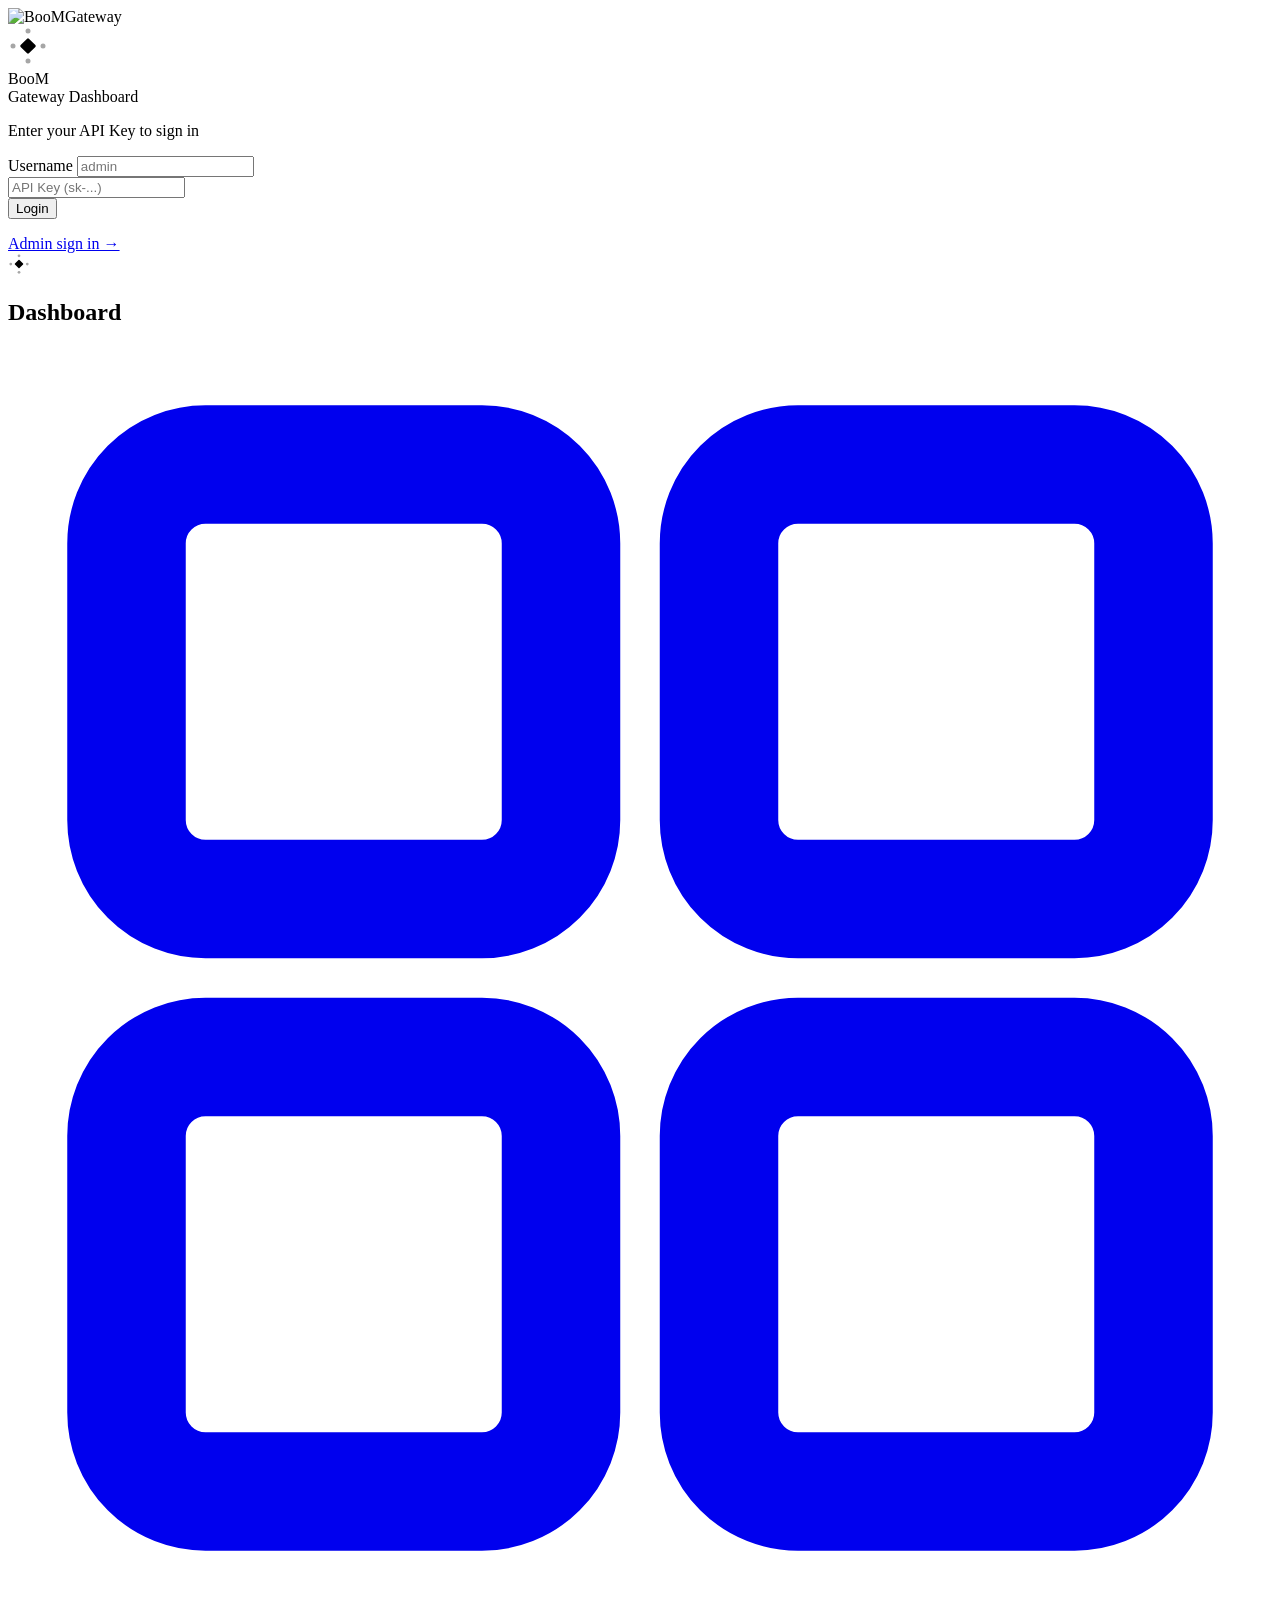
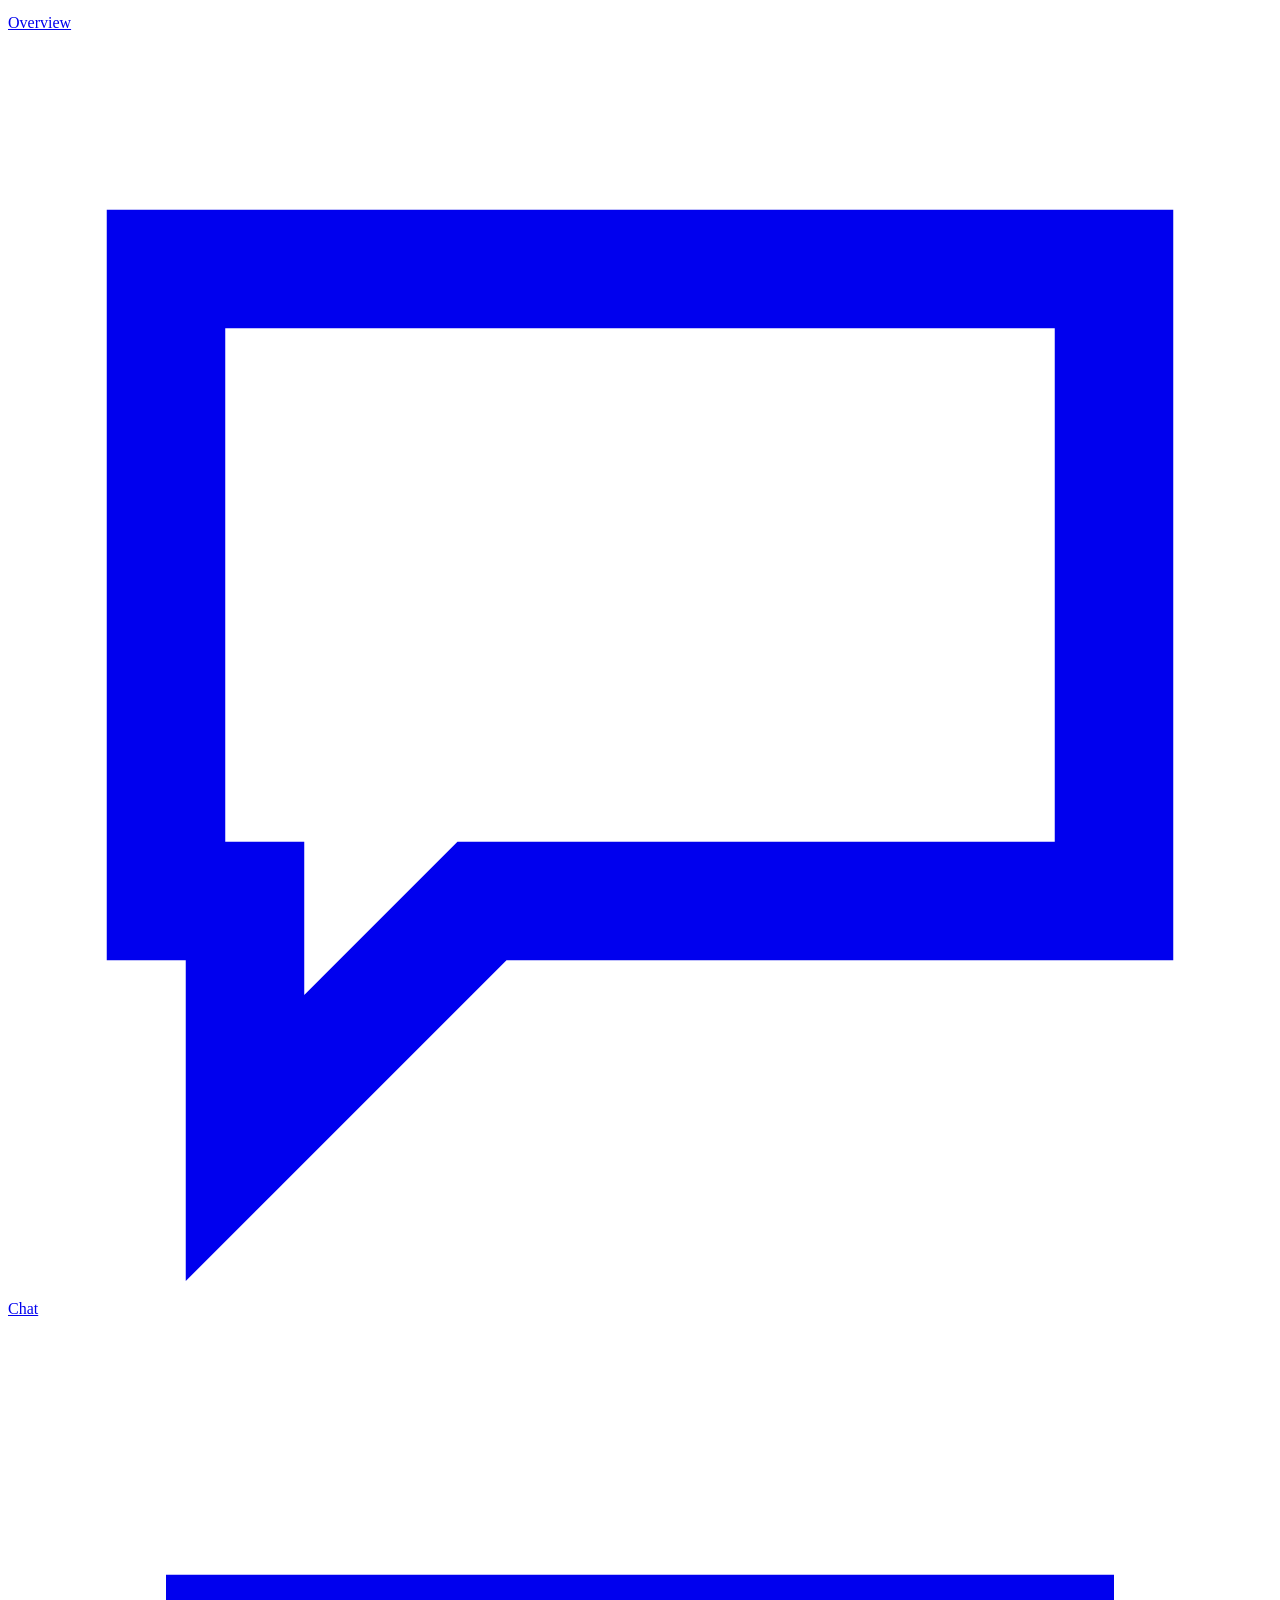
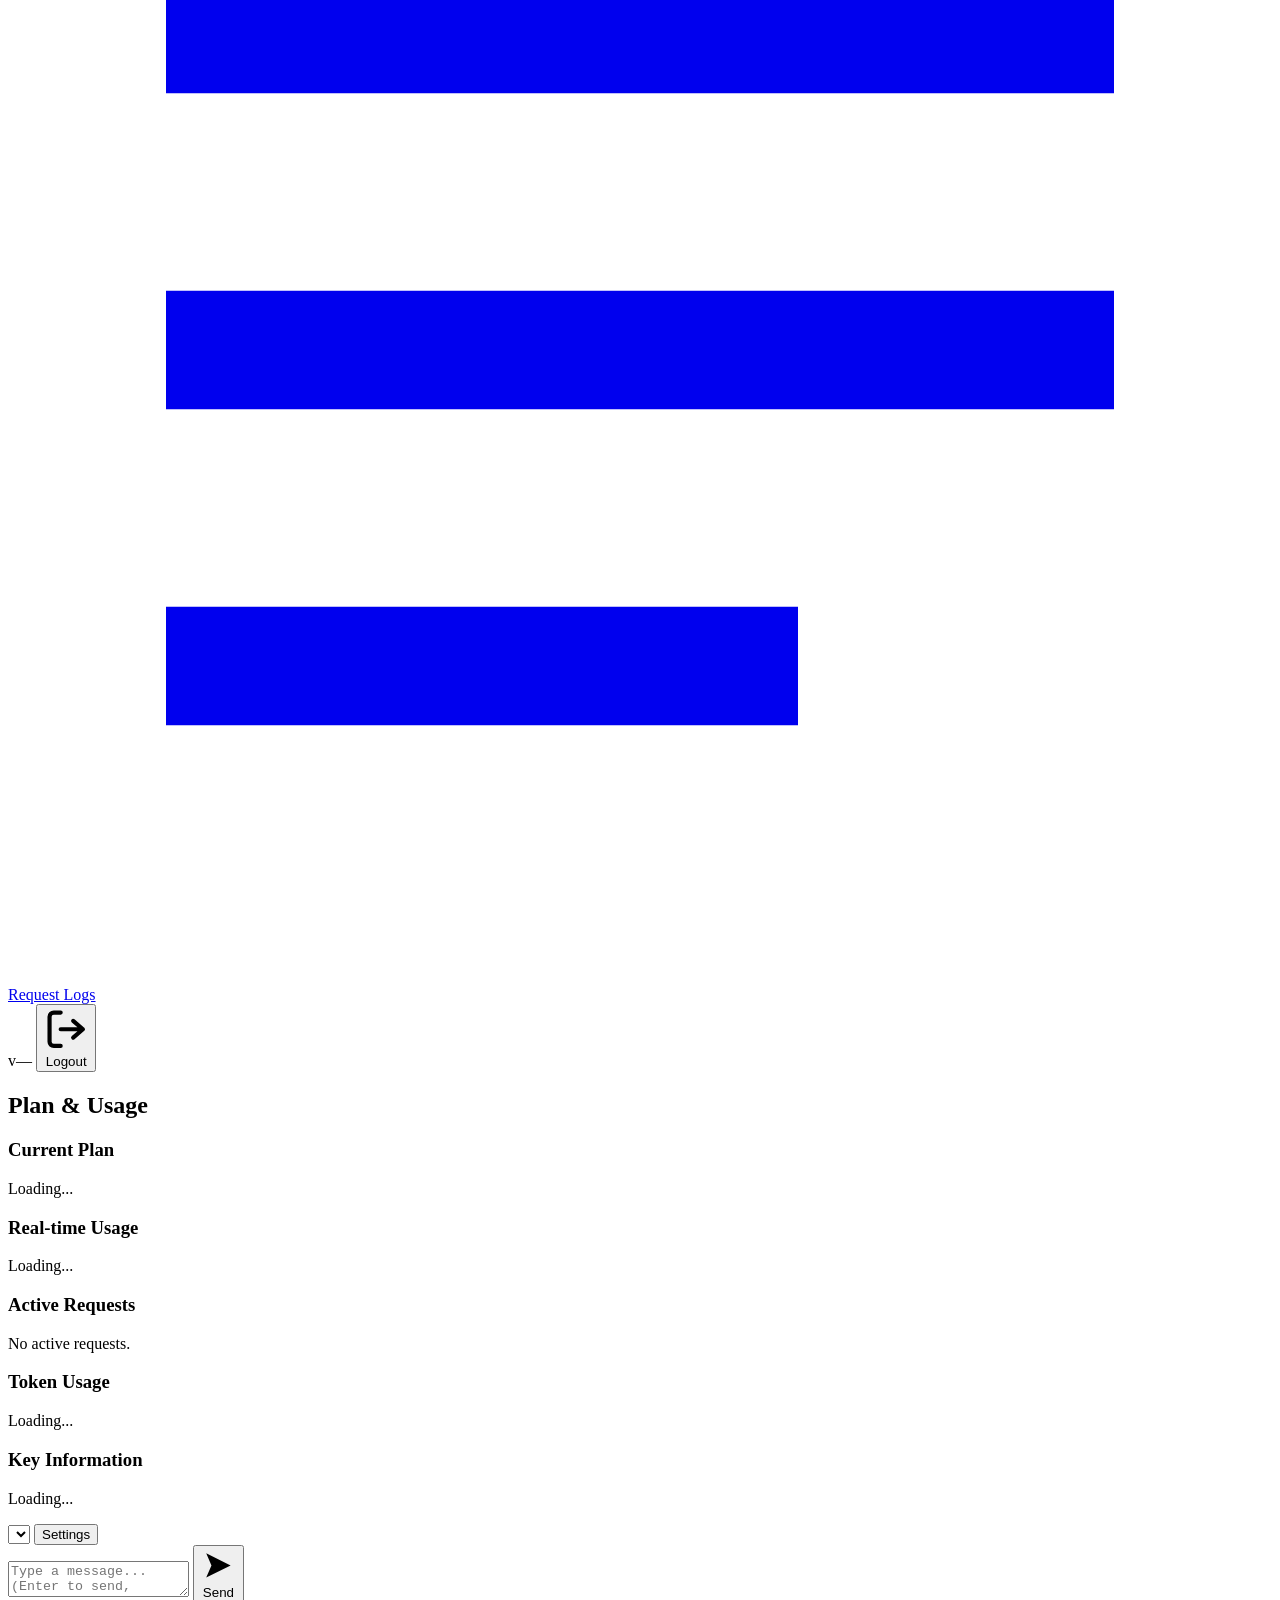
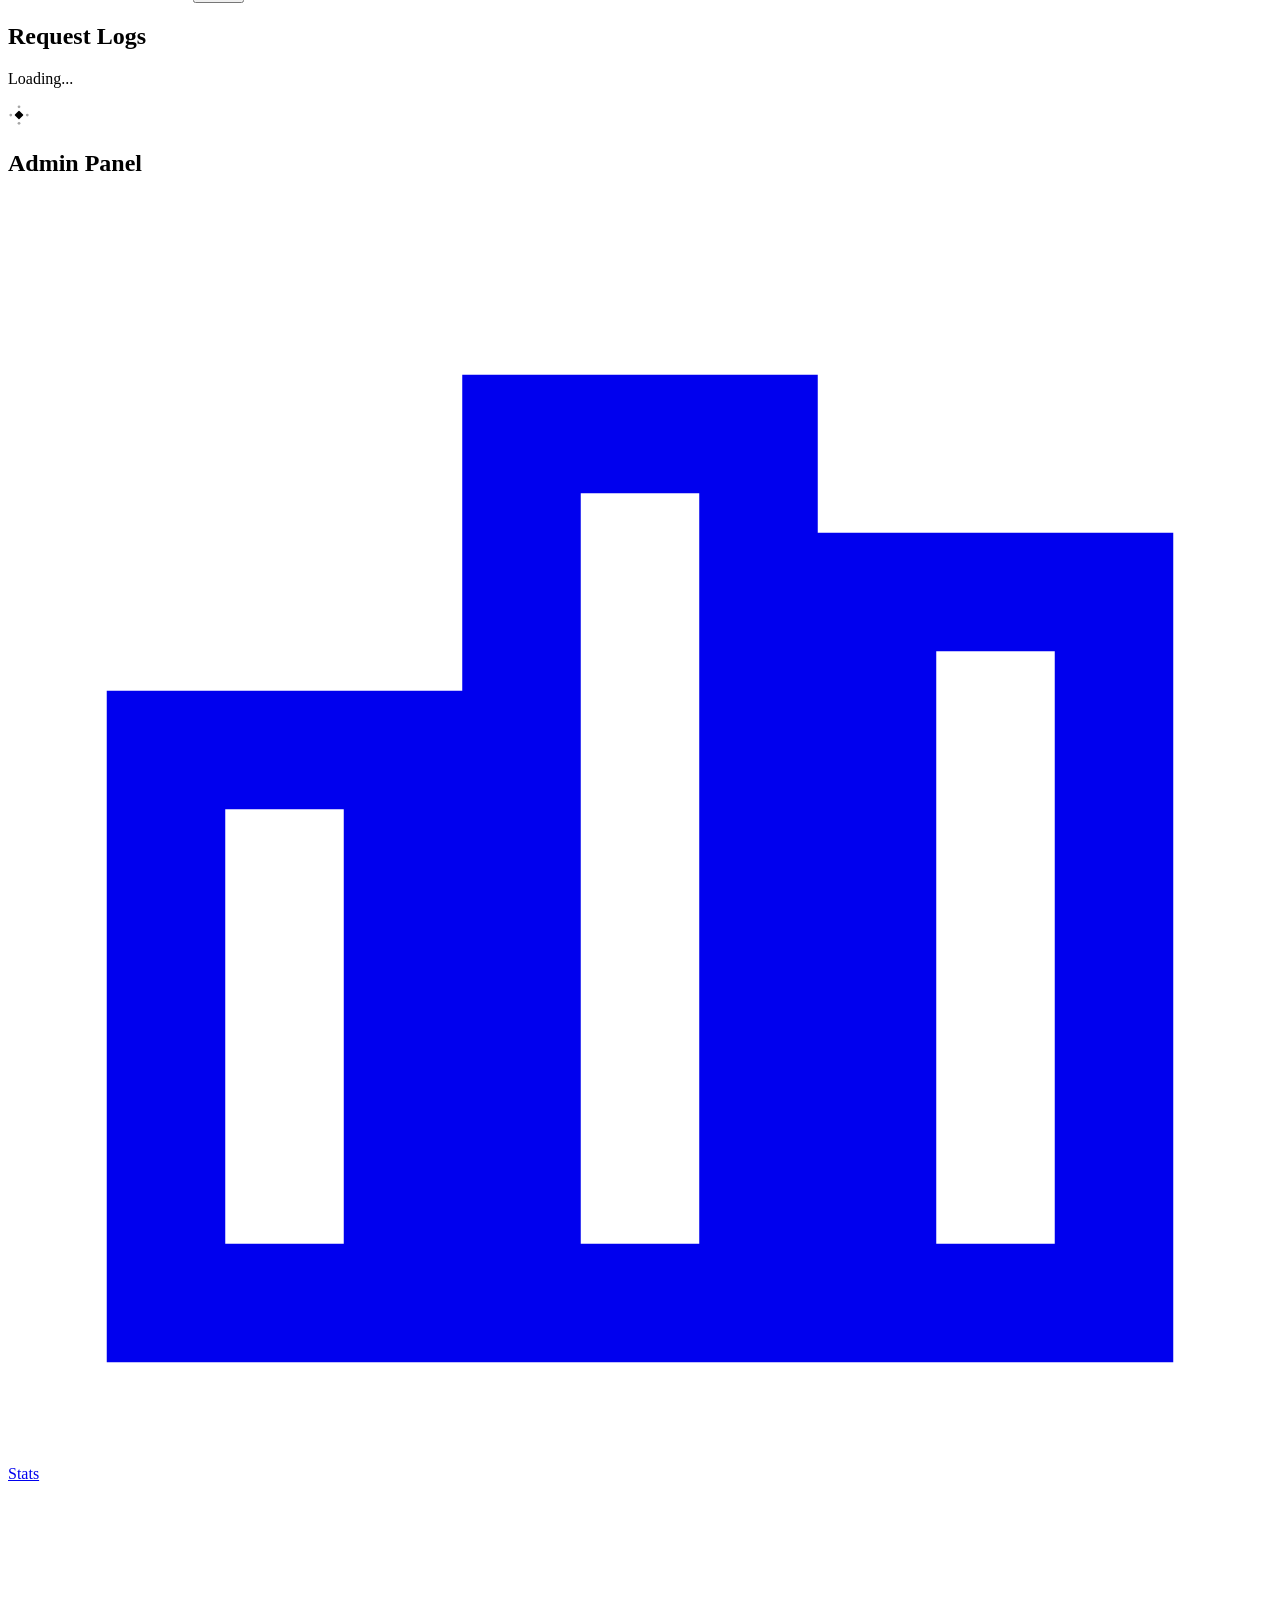
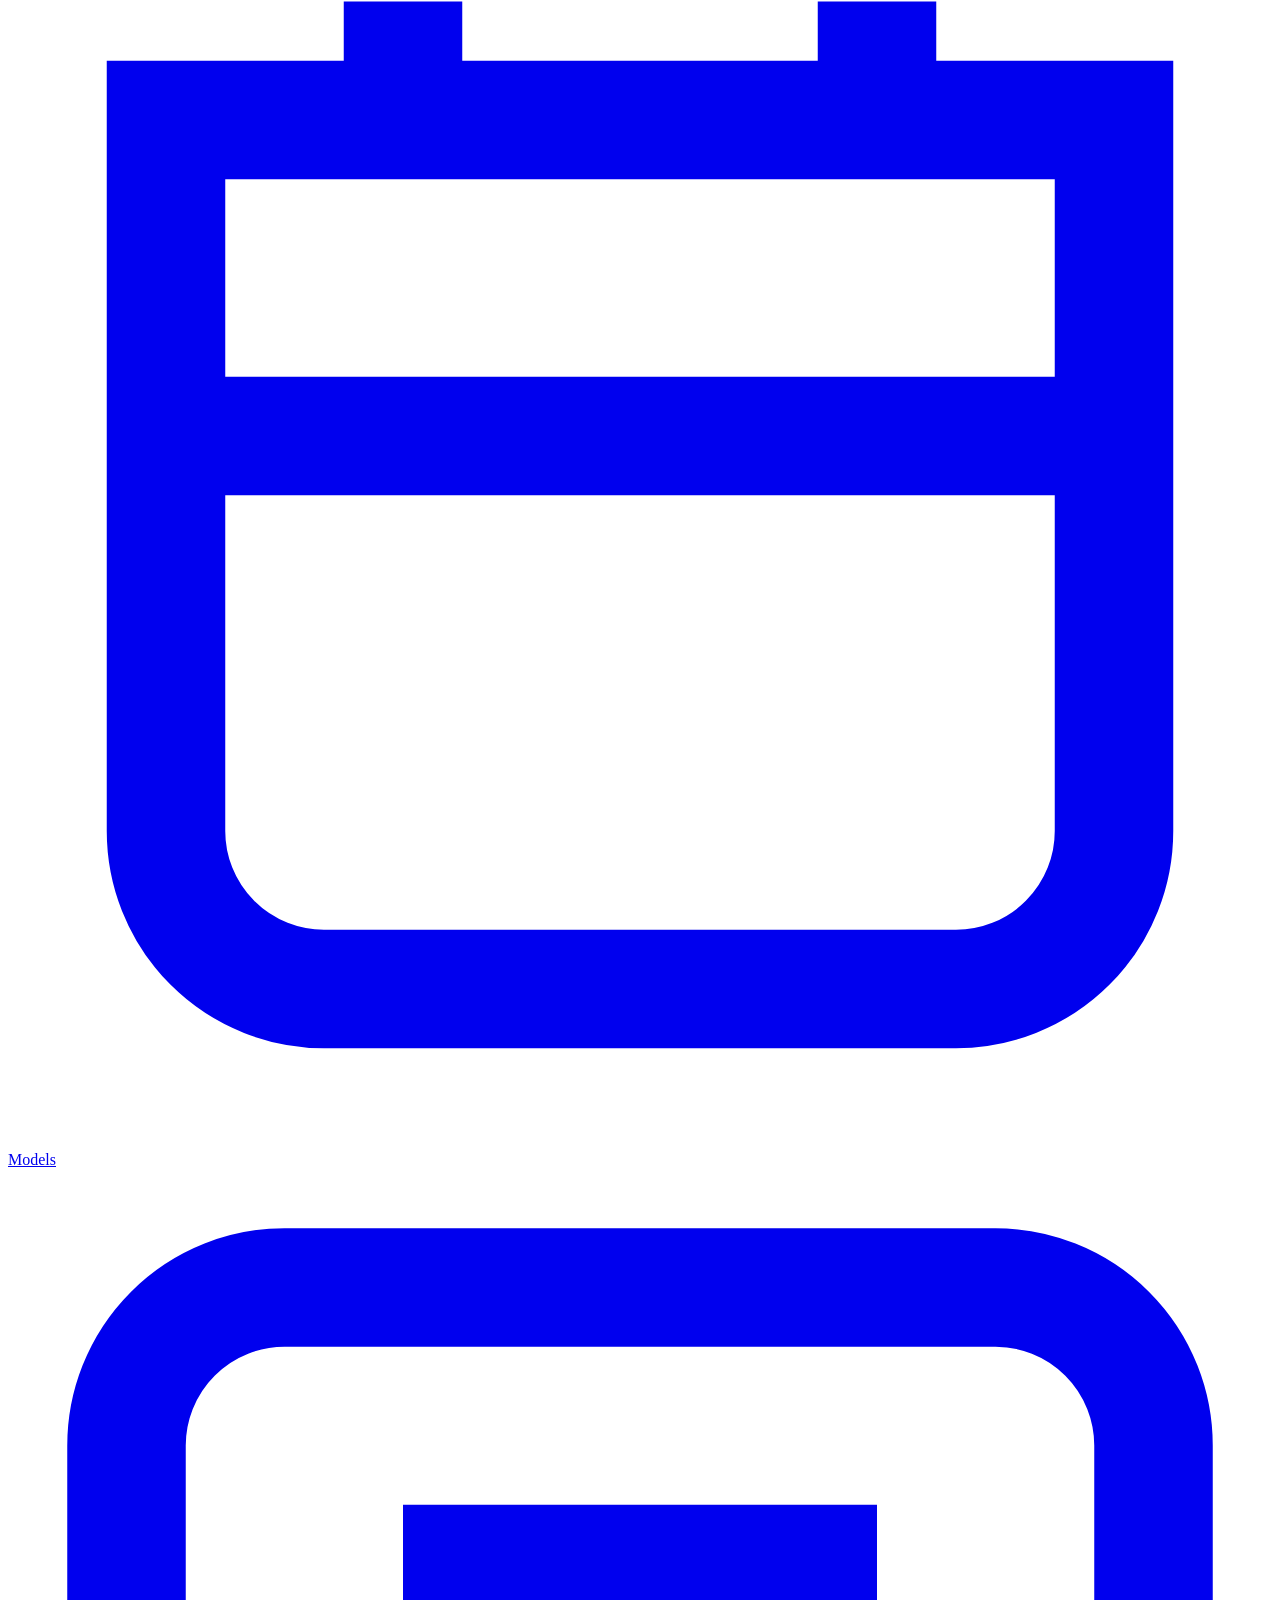
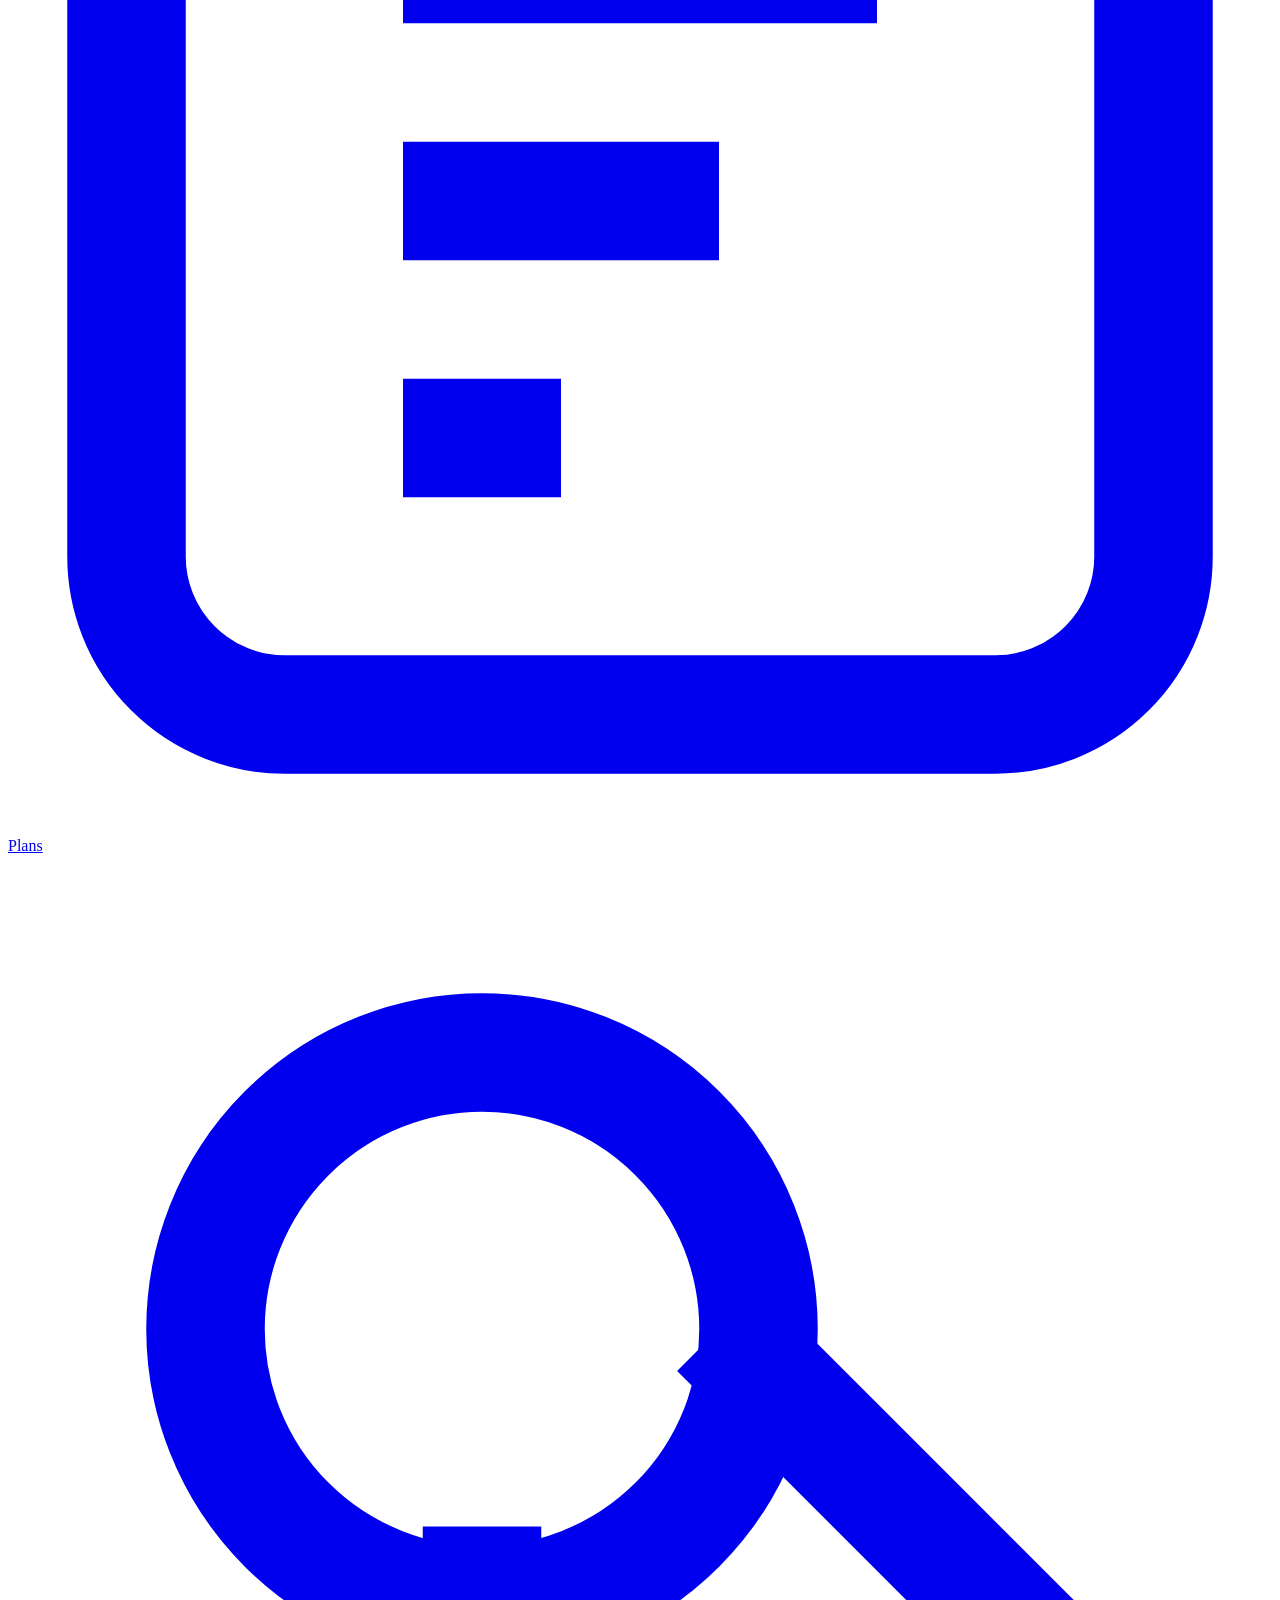
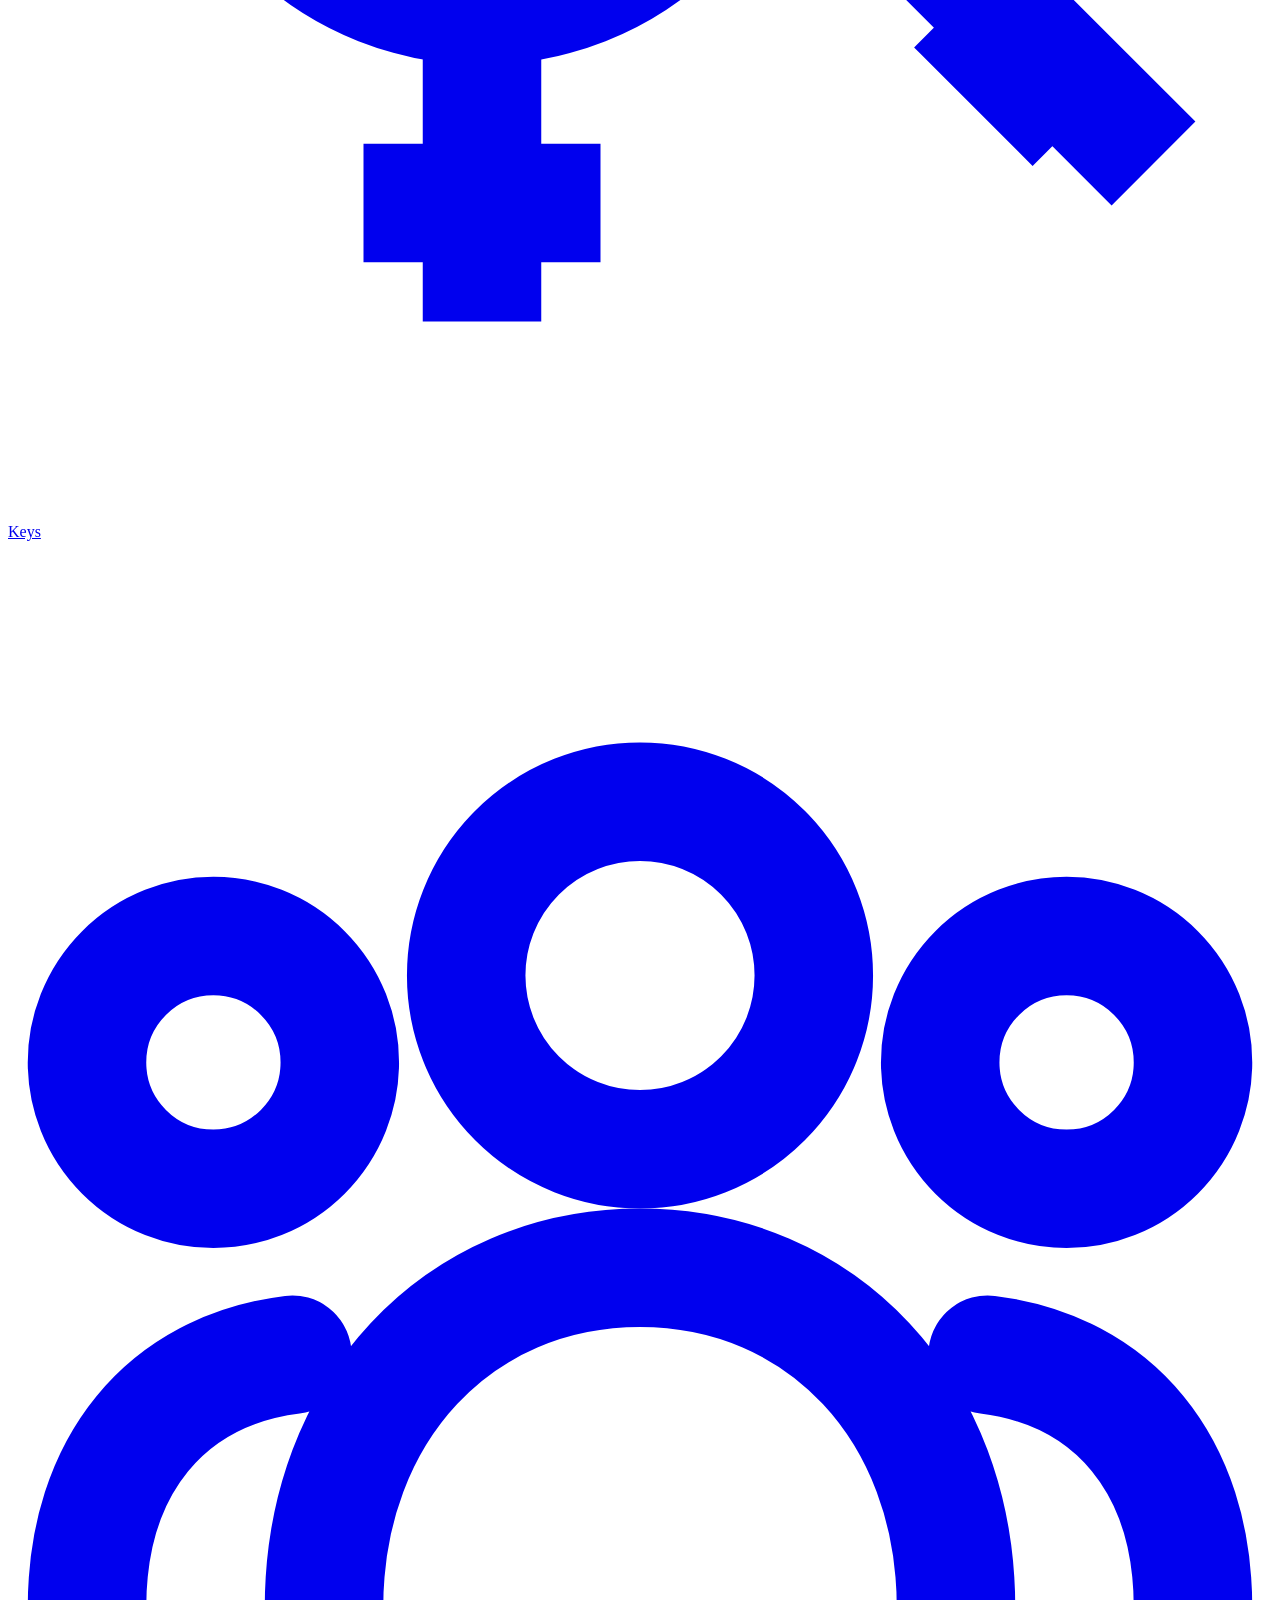
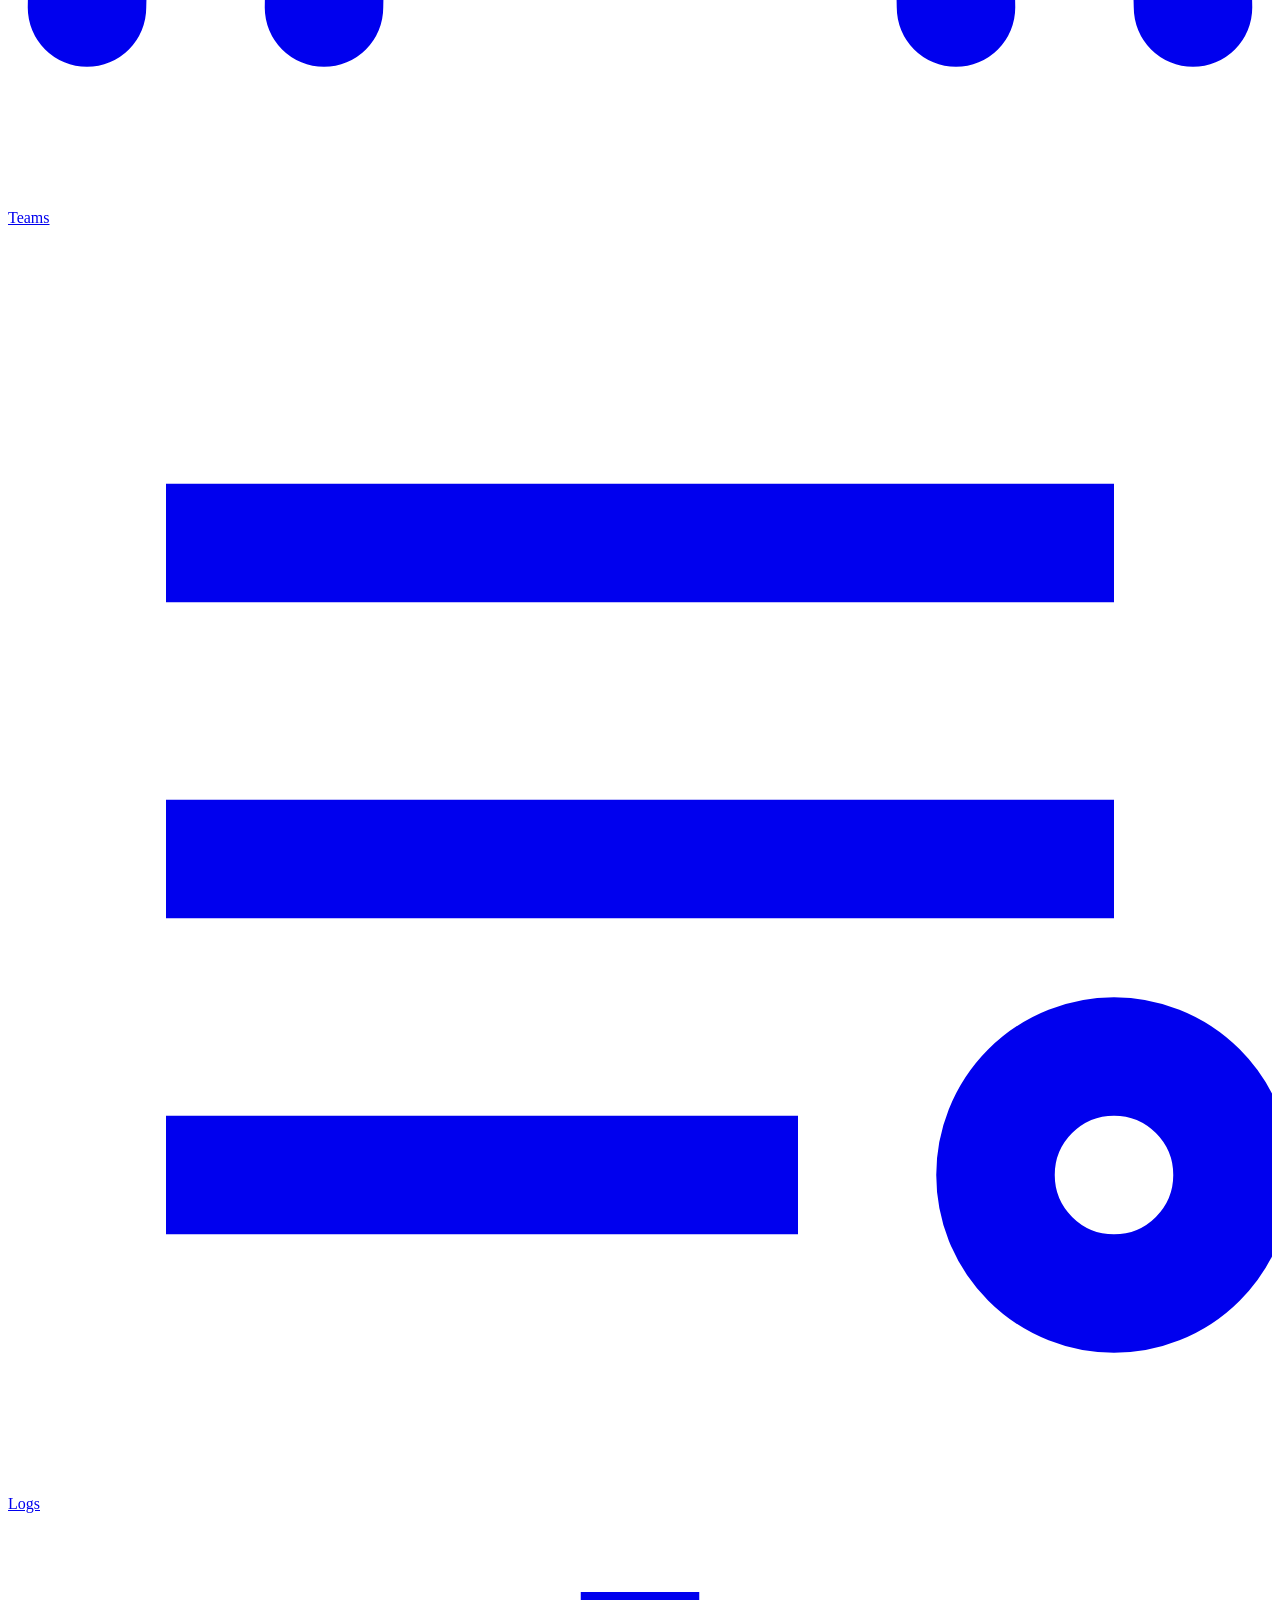
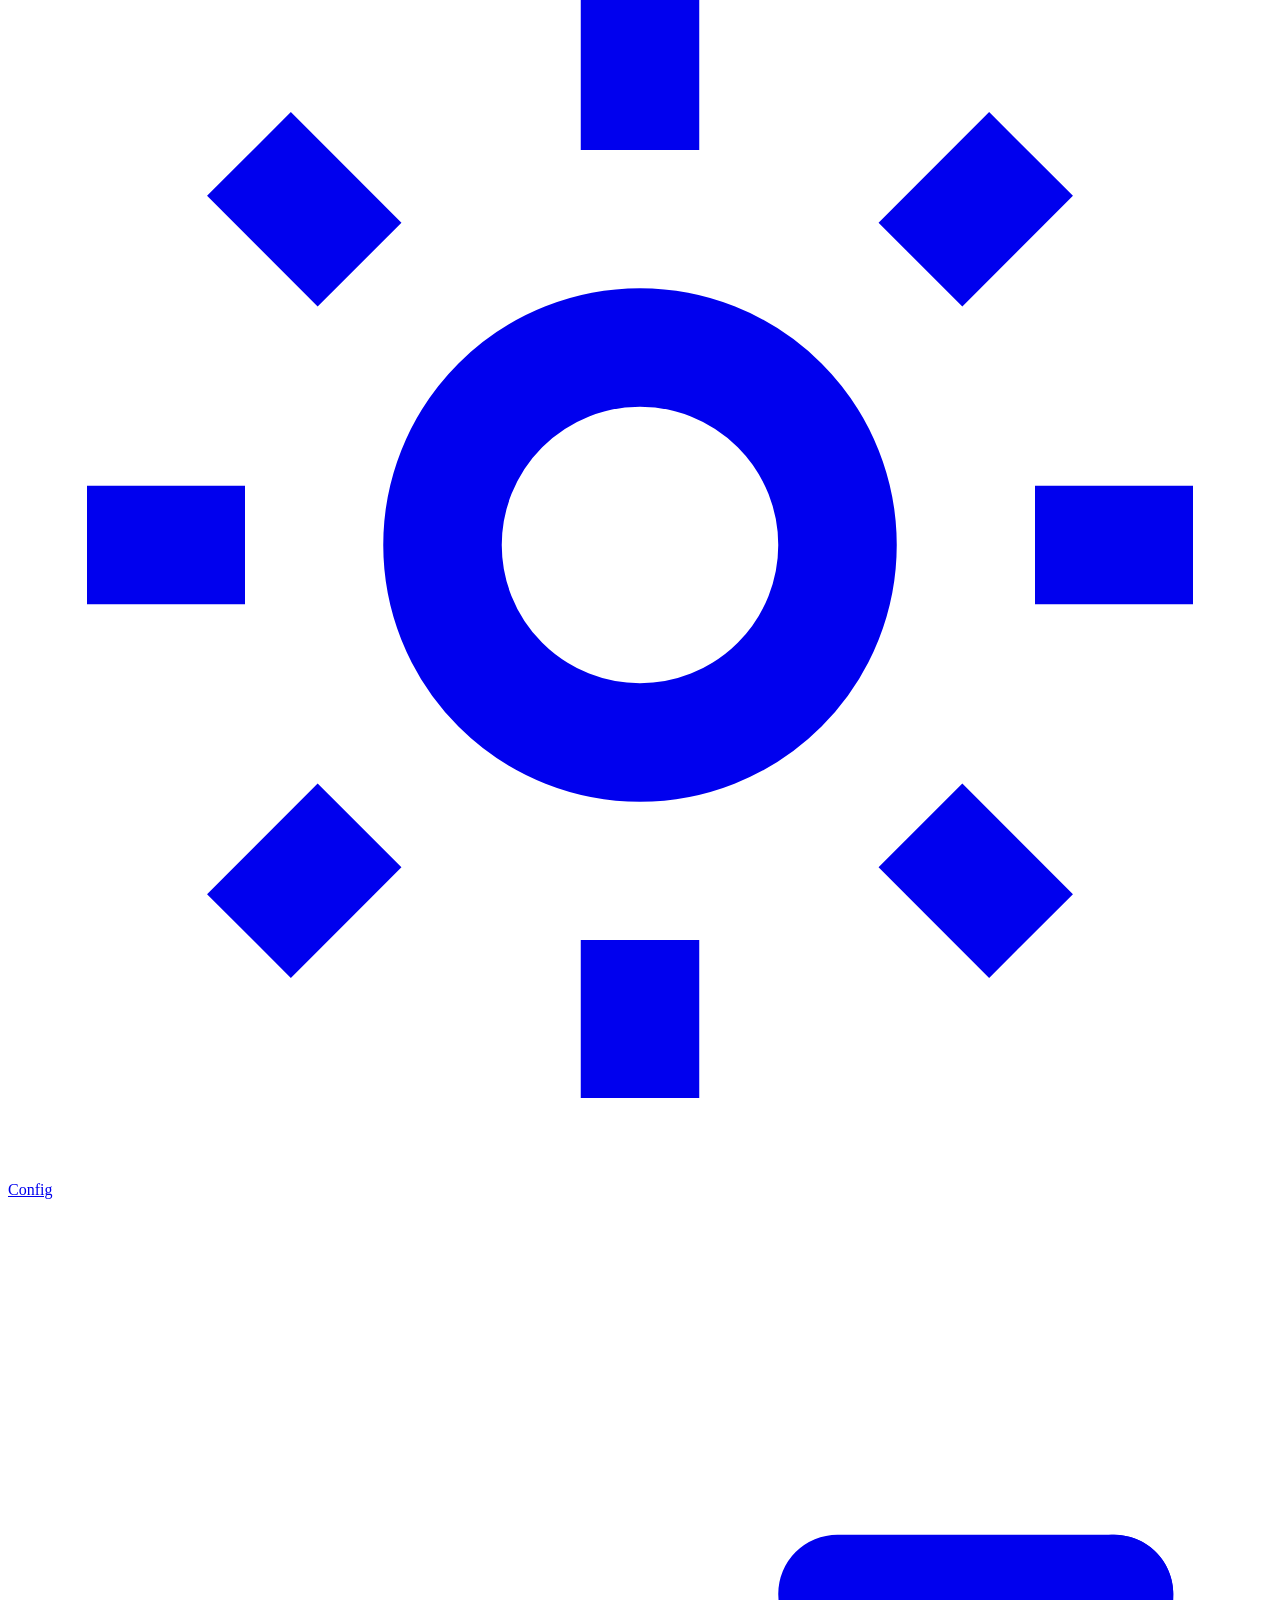
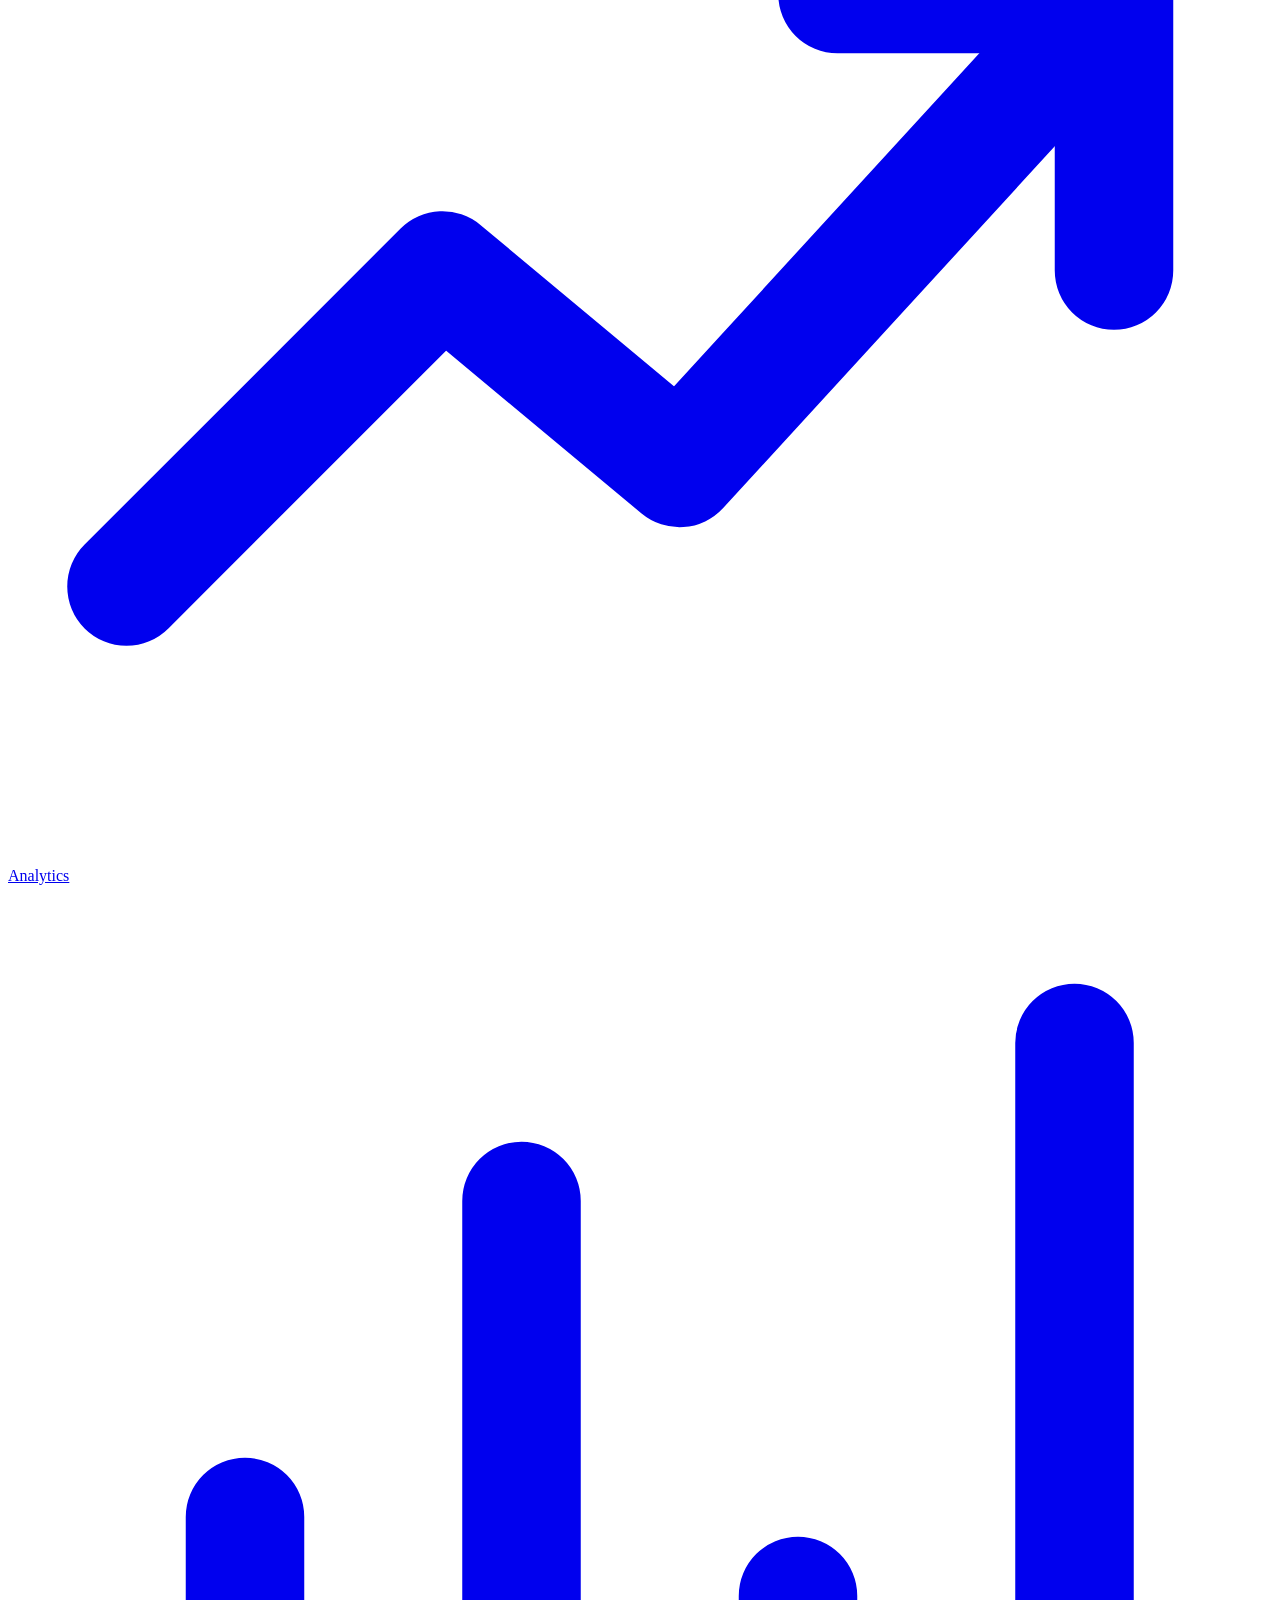
==== commit 17ab38b3: "feat(dashboard): 看板界面优化——顶栏实例标识/总量汇总卡/页面布局收敛 - 顶部固定控制栏:主题/语言切换 + 全实例 ID 徽章收拢展示;本实例实心   填充+镂空字,其他实例描边" ====
--- a/crates/boom-dashboard/src/frontend/index.html
+++ b/crates/boom-dashboard/src/frontend/index.html
@@ -9,7 +9,7 @@
     (function(){
       var s=localStorage.getItem('boom-theme');
       if(s)document.documentElement.dataset.theme=s;
-      else if(matchMedia('(prefers-color-scheme:dark)').matches)document.documentElement.dataset.theme='dark';
+      else if(matchMedia('(prefers-color-scheme:light)').matches)document.documentElement.dataset.theme='light';
     })();
   </script>
   <script src="/dashboard/i18n.js" defer></script>
@@ -63,10 +63,16 @@
       <div class="layout">
         <aside class="sidebar">
           <div class="sidebar-top">
+            <svg class="sidebar-mark" viewBox="0 0 48 48" width="22" height="22" aria-hidden="true">
+              <g transform="translate(24,24)">
+                <rect x="-7" y="-7" width="14" height="14" fill="var(--primary)" transform="rotate(45)" rx="1.5"/>
+                <circle cx="-18" cy="0" r="3" fill="var(--primary)" opacity=".35"/>
+                <circle cx="18" cy="0" r="3" fill="var(--primary)" opacity=".35"/>
+                <circle cx="0" cy="-18" r="3" fill="var(--primary)" opacity=".35"/>
+                <circle cx="0" cy="18" r="3" fill="var(--primary)" opacity=".35"/>
+              </g>
+            </svg>
             <h2 id="user-sidebar-title">Dashboard</h2>
-            <button class="lang-toggle" id="lang-toggle-user" data-i18n-title="action.toggle_lang" title="Switch language">
-              <span class="lang-current">EN</span>
-            </button>
           </div>
           <nav>
             <a href="#/dashboard" class="nav-link active" data-section="user-overview">
@@ -84,10 +90,9 @@
           </nav>
           <div class="sidebar-footer">
             <span class="sidebar-version" id="sidebar-version-user">v—</span>
-            <button class="btn-secondary" id="logout-btn" data-i18n="action.logout">Logout</button>
-            <button class="theme-toggle" id="theme-toggle-user" data-i18n-title="action.toggle_theme" title="Toggle theme">
-              <svg class="icon-sun" viewBox="0 0 20 20" fill="currentColor"><circle cx="10" cy="10" r="4"/><path d="M10 0v3M10 17v3M0 10h3M17 10h3M2.93 2.93l2.12 2.12M14.95 14.95l2.12 2.12M2.93 17.07l2.12-2.12M14.95 5.05l2.12-2.12" stroke="currentColor" stroke-width="1.5" fill="none"/></svg>
-              <svg class="icon-moon" viewBox="0 0 20 20" fill="currentColor" style="display:none"><path d="M17.293 13.293A8 8 0 016.707 2.707a8.001 8.001 0 1010.586 10.586z"/></svg>
+            <button class="btn-secondary" id="logout-btn" data-i18n-title="action.logout" title="Logout">
+              <svg class="logout-icon" viewBox="0 0 16 16" fill="none" stroke="currentColor" stroke-width="1.5" stroke-linecap="round" stroke-linejoin="round"><path d="M6 2H3.5A1.5 1.5 0 002 3.5v9A1.5 1.5 0 003.5 14H6M10.5 11L14 8l-3.5-3M14 8H6"/></svg>
+              <span data-i18n="action.logout">Logout</span>
             </button>
           </div>
         </aside>
@@ -151,10 +156,16 @@
       <div class="layout">
         <aside class="sidebar">
           <div class="sidebar-top">
+            <svg class="sidebar-mark" viewBox="0 0 48 48" width="22" height="22" aria-hidden="true">
+              <g transform="translate(24,24)">
+                <rect x="-7" y="-7" width="14" height="14" fill="var(--primary)" transform="rotate(45)" rx="1.5"/>
+                <circle cx="-18" cy="0" r="3" fill="var(--primary)" opacity=".35"/>
+                <circle cx="18" cy="0" r="3" fill="var(--primary)" opacity=".35"/>
+                <circle cx="0" cy="-18" r="3" fill="var(--primary)" opacity=".35"/>
+                <circle cx="0" cy="18" r="3" fill="var(--primary)" opacity=".35"/>
+              </g>
+            </svg>
             <h2 data-i18n="admin.sidebar_title">Admin Panel</h2>
-            <button class="lang-toggle" id="lang-toggle-admin" data-i18n-title="action.toggle_lang" title="Switch language">
-              <span class="lang-current">EN</span>
-            </button>
           </div>
           <nav>
             <a href="#/admin/stats" class="nav-link" data-section="admin-stats">
@@ -214,19 +225,43 @@
           </nav>
           <div class="sidebar-footer">
             <span class="sidebar-version" id="sidebar-version-admin">v—</span>
-            <span class="sidebar-instance" id="sidebar-instance-admin"></span>
-            <button class="btn-secondary" id="logout-btn-admin" data-i18n="action.logout">Logout</button>
-            <button class="theme-toggle" id="theme-toggle-admin" data-i18n-title="action.toggle_theme" title="Toggle theme">
-              <svg class="icon-sun" viewBox="0 0 20 20" fill="currentColor"><circle cx="10" cy="10" r="4"/><path d="M10 0v3M10 17v3M0 10h3M17 10h3M2.93 2.93l2.12 2.12M14.95 14.95l2.12 2.12M2.93 17.07l2.12-2.12M14.95 5.05l2.12-2.12" stroke="currentColor" stroke-width="1.5" fill="none"/></svg>
-              <svg class="icon-moon" viewBox="0 0 20 20" fill="currentColor" style="display:none"><path d="M17.293 13.293A8 8 0 016.707 2.707a8.001 8.001 0 1010.586 10.586z"/></svg>
+            <button class="btn-secondary" id="logout-btn-admin" data-i18n-title="action.logout" title="Logout">
+              <svg class="logout-icon" viewBox="0 0 16 16" fill="none" stroke="currentColor" stroke-width="1.5" stroke-linecap="round" stroke-linejoin="round"><path d="M6 2H3.5A1.5 1.5 0 002 3.5v9A1.5 1.5 0 003.5 14H6M10.5 11L14 8l-3.5-3M14 8H6"/></svg>
+              <span data-i18n="action.logout">Logout</span>
             </button>
           </div>
         </aside>
         <main class="main-content">
           <!-- Stats Section -->
-          <section id="admin-stats" class="section">            <div class="section-header">
+          <section id="admin-stats" class="section">
+            <div class="hero-banner">
+              <div class="hero-banner__grid"></div>
+              <svg class="hero-banner__circuit" viewBox="0 0 660 116" preserveAspectRatio="xMidYMid slice" aria-hidden="true">
+                <g fill="none" stroke-width="1">
+                  <path class="hb-trace" d="M0 78h96l26-26h84l30 30h120l24-24h88l22 22h150"/>
+                  <path class="hb-trace hb-dim" d="M40 108h140l20-20h180l18 18h262"/>
+                  <path class="hb-trace hb-dim" d="M0 34h150l24 24h210l28-28h100"/>
+                </g>
+                <g class="hb-nodes">
+                  <circle class="hb-node" cx="122" cy="52" r="3"/>
+                  <circle class="hb-node" cx="326" cy="82" r="3"/>
+                  <circle class="hb-node" cx="462" cy="58" r="3"/>
+                  <circle class="hb-node" cx="572" cy="80" r="3"/>
+                  <circle class="hb-node hb-node--pulse" cx="384" cy="30" r="3.5"/>
+                </g>
+              </svg>
+              <div class="hero-banner__slab" aria-hidden="true"></div>
+              <div class="hero-banner__content">
+                <div class="hero-banner__eyebrow"><i></i><span data-i18n="stats.hero.eyebrow">BoomGateway Console</span></div>
+                <h2 data-i18n="stats.hero.title">Gateway Stats</h2>
+                <p data-i18n="stats.hero.sub">Live in-flight requests, per-model request rate and cross-instance totals</p>
+              </div>
+            </div>
+            <div class="stats-metrics" id="stats-summary-wrap"></div>
+            <div class="section-header">
               <h2 data-i18n="stats.inflight.title">In-Flight Requests</h2>
               <div style="display:flex;gap:8px">
+                <button class="btn-small" id="btn-toggle-inflight-peers" style="display:none">Expand all</button>
                 <button class="btn-small" id="btn-reload-config" title="Hot-reload config.yaml without restart" data-i18n="action.reload_config">Reload Config</button>
                 <button class="btn-small" id="btn-refresh-inflight" data-i18n="action.refresh">Refresh</button>
               </div>
@@ -539,17 +574,22 @@
             <div class="section-header">
               <h2 data-i18n="models.title">Model Deployments</h2>
               <div style="display:flex;gap:10px;align-items:center">
-                <label class="rb-master" data-i18n-tip="tip.master.rollback" title="Enable / disable rollback for ALL model pools">
-                  <span class="rb-switch">
-                    <input type="checkbox" id="rb-master" onchange="window._masterRollback(this)">
-                    <span class="rb-slider"></span>
-                  </span>
-                  <span class="rb-master-label" data-i18n="models.rollback.label">Auto Fallback</span>
-                </label>
-                <span style="width:1px;height:24px;background:var(--border)"></span>
                 <button class="btn-small" id="btn-import-yaml-models" data-i18n="models.import_yaml">Import from YAML</button>
                 <button class="btn-small btn-primary" id="btn-new-model" data-i18n="models.add">+ Add Model</button>
               </div>
+            </div>
+            <div class="filter-row" id="models-filter-row">
+              <input type="text" id="models-filter-search" class="search-input" data-i18n-ph="models.filter.search_ph" placeholder="Search model or deployment ID...">
+              <select id="models-filter-vendor" class="search-input" data-i18n-title="models.filter.vendor" title="Vendor">
+                <option value="all" data-i18n="models.filter.vendor_all">All vendors</option>
+              </select>
+              <select id="models-filter-visibility" class="search-input" data-i18n-title="models.filter.access" title="Access type">
+                <option value="all" data-i18n="models.filter.access_all">All types</option>
+                <option value="public" data-i18n="models.badge_public">Public</option>
+                <option value="private" data-i18n="models.badge_private">Private</option>
+                <option value="normal" data-i18n="models.filter.access_normal">Standard</option>
+              </select>
+              <span class="filter-count" id="models-filter-count"></span>
             </div>
             <div id="models-table-wrap"><p class="loading" data-i18n="common.loading">Loading...</p></div>
           </section>
@@ -581,6 +621,7 @@
                 <button class="btn-small btn-primary" id="btn-new-plan" data-i18n="plans.add">+ New Plan</button>
               </div>
             </div>
+            <div class="plans-summary" id="plans-summary-wrap"></div>
             <div id="plans-table-wrap"><p class="loading" data-i18n="common.loading">Loading...</p></div>
           </section>
 
@@ -589,6 +630,7 @@
             <div class="section-header">
               <h2 data-i18n="keys.title">API Keys</h2>
             </div>
+            <div class="plans-summary" id="keys-summary-wrap"></div>
             <div class="keys-toolbar">
               <div class="toolbar-group">
                 <input type="text" id="keys-search" data-i18n-ph="keys.search_placeholder" placeholder="Search alias, name, user, token..." class="search-input">
@@ -629,14 +671,15 @@
             </div>
             <div class="stress-uptime">
               <span class="stress-uptime__label" data-i18n="stress.uptime">Uptime</span>
-              <span class="stress-uptime__value" id="stress-uptime-value">—</span>
+              <span class="stress-uptime__items" id="stress-uptime-items"></span>
             </div>
             <div class="stress-info-bar" id="stress-info-bar">
               <span class="stress-info-item"><b data-i18n="stress.info.worker_queue">Worker local queue</b> <span data-i18n="stress.info.worker_queue_value">256 (tokio default)</span></span>
               <span class="stress-info-item"><b data-i18n="stress.info.blocking_pool">Blocking thread pool</b> <span data-i18n="stress.info.blocking_pool_value">512 (tokio default)</span></span>
-              <span class="stress-info-item"><b data-i18n="stress.info.sample_rate">Sample rate</b> 1 Hz</span>
+              <span class="stress-info-item"><b data-i18n="stress.info.sample_rate">Sample rate</b> 1 Hz → 10s/点</span>
               <span class="stress-info-help" tabindex="0" data-i18n-title="stress.info.help_title" title="?">?</span>
               <div class="stress-info-tooltip" id="stress-info-tooltip" hidden></div>
+              <div class="stress-legend" id="stress-legend" hidden></div>
             </div>
             <p class="modal-hint" data-i18n="stress.hint">In-memory 1Hz ring buffer (last 60 min). CPU is process-level and may exceed worker count × 100.</p>
             <div class="stress-grid">
@@ -685,29 +728,30 @@
               <h2 data-i18n="status.title">Status</h2>
               <span id="status-health-banner" class="status-banner status-banner--green" data-i18n="status.healthy">All systems healthy</span>
             </div>
-            <p class="modal-hint" data-i18n="status.hint">Alerts fire when the health monitor auto-disables an enabled deployment, or when the OTLP traces exporter is configured but offline. Manual disables do not alert.</p>
-
             <div class="status-panel">
               <div class="status-panel__head">
-                <span class="status-panel__title" data-i18n="status.active_title">Active Alerts</span>
+                <span class="status-panel__title" data-i18n="status.panel_title">Alerts</span>
+              </div>
+              <div class="status-subhead">
+                <span data-i18n="status.active_title">Active Alerts</span>
                 <span class="status-panel__count status-panel__count--green" id="status-active-count">0</span>
               </div>
               <div id="status-active-wrap"><p class="loading" data-i18n="common.loading">Loading...</p></div>
-            </div>
-
-            <div class="status-panel">
-              <div class="status-panel__head">
-                <span class="status-panel__title" data-i18n="status.history_title">Alert History</span>
+              <div class="status-subhead status-subhead--history">
+                <span data-i18n="status.history_title">Alert History</span>
                 <span class="status-panel__count" id="status-history-count">0</span>
               </div>
               <div id="status-history-wrap"><p class="loading" data-i18n="common.loading">Loading...</p></div>
             </div>
+
+            <p class="modal-hint" data-i18n="status.hint">Alerts fire when the health monitor auto-disables an enabled deployment, or when the OTLP traces exporter is configured but offline. Manual disables do not alert.</p>
           </section>
           <section id="admin-quota" class="section">
             <div class="section-header">
               <h2 data-i18n="quota.title">Quota Management</h2>
               <button class="btn-small" id="btn-create-team" onclick="showCreateTeamModal()" data-i18n="quota.create_team">Create Team</button>
             </div>
+            <div class="plans-summary" id="teams-summary-wrap"></div>
             <div id="quota-decision-base-wrap"></div>
             <div id="quota-overview-wrap"><p class="loading" data-i18n="common.loading">Loading...</p></div>
           </section>
@@ -719,6 +763,7 @@
               <div>
                 <button class="btn-small" id="btn-prompt-log-toggle" data-i18n="logs.prompt_log.off">Prompt Log: OFF</button>
                 <button class="btn-small" id="btn-debug-toggle" data-i18n="logs.debug.off">Debug: OFF</button>
+                <button class="btn-small" id="btn-apply-logs-filters" data-i18n="logs.apply_filters">Apply Filters</button>
                 <button class="btn-small" id="btn-reset-logs-filters" data-i18n="logs.reset_filters">Reset Filters</button>
               </div>
             </div>
@@ -727,11 +772,10 @@
               <table id="logs-table">
                 <thead>
                   <tr class="filter-row">
-                    <td></td>
                     <td><input class="col-filter" data-col="client_ip" data-i18n-ph="logs.filter_placeholder" placeholder="filter"></td>
                     <td><input class="col-filter" data-col="team_alias" data-i18n-ph="logs.filter_placeholder" placeholder="filter"></td>
                     <td><input class="col-filter" data-col="key_alias" data-i18n-ph="logs.filter_placeholder" placeholder="filter"></td>
-                    <td></td>
+                    <td><input class="col-filter" data-col="instance_id" data-i18n-ph="logs.filter_placeholder" placeholder="filter"></td>
                     <td><input class="col-filter" data-col="model" data-i18n-ph="logs.filter_placeholder" placeholder="filter"></td>
                     <td><input class="col-filter" data-col="api_path" data-i18n-ph="logs.filter_placeholder" placeholder="filter"></td>
                     <td><input class="col-filter" data-col="status_code" data-i18n-ph="logs.filter_placeholder" placeholder="filter"></td>
@@ -745,11 +789,10 @@
                     <td></td>
                   </tr>
                   <tr>
-                    <th data-i18n="logs.col.time">Time</th>
-                    <th data-i18n="logs.col.ip">IP</th>
+                    <th data-i18n="logs.col.time_ip">Time · IP</th>
                     <th data-i18n="logs.col.team">Team</th>
                     <th data-i18n="logs.col.key_alias">Key Alias</th>
-                    <th data-i18n="logs.col.user_tag">User Tag</th>
+                    <th data-i18n="logs.col.instance">Instance</th>
                     <th data-i18n="logs.col.model">Model</th>
                     <th data-i18n="logs.col.path">Path</th>
                     <th data-i18n="logs.col.status">Status</th>
@@ -784,6 +827,30 @@
       </div>
     </div>
 
+    <!-- Fixed control bar — sidebar collapse / language / theme. Sibling of
+         the .page divs so `#page-login.active ~ .topbar` hides it pre-login. -->
+    <div class="topbar" id="topbar">
+      <button class="topbar-btn" id="topbar-collapse" type="button" data-i18n-title="action.toggle_sidebar" title="Toggle sidebar">
+        <svg viewBox="0 0 20 20" fill="none" stroke="currentColor" stroke-width="1.6" stroke-linecap="round" stroke-linejoin="round"><rect x="2.5" y="3.5" width="15" height="13" rx="2"/><path d="M7.5 3.5v13"/></svg>
+      </button>
+      <div class="topbar-seg" role="group" aria-label="Language / 语言">
+        <button class="topbar-seg-btn topbar-lang-btn" type="button" data-lang="zh">中</button>
+        <button class="topbar-seg-btn topbar-lang-btn" type="button" data-lang="en">EN</button>
+      </div>
+      <div class="topbar-seg" role="group" aria-label="Theme / 外观">
+        <button class="topbar-seg-btn topbar-theme-btn" type="button" data-theme="dark" data-i18n-title="action.theme_dark" title="Dark">
+          <svg viewBox="0 0 20 20" fill="currentColor"><path d="M17.293 13.293A8 8 0 016.707 2.707a8.001 8.001 0 1010.586 10.586z"/></svg>
+        </button>
+        <button class="topbar-seg-btn topbar-theme-btn" type="button" data-theme="light" data-i18n-title="action.theme_light" title="Light">
+          <svg viewBox="0 0 20 20" fill="currentColor"><circle cx="10" cy="10" r="4"/><path d="M10 0v3M10 17v3M0 10h3M17 10h3M2.93 2.93l2.12 2.12M14.95 14.95l2.12 2.12M2.93 17.07l2.12-2.12M14.95 5.05l2.12-2.12" stroke="currentColor" stroke-width="1.5" fill="none"/></svg>
+        </button>
+      </div>
+      <!-- Instance identity roster: every "which instance am I / who else is
+           alive" display converges here. Self = filled chip, peers = outline
+           chips; wraps to multiple rows when the cluster is wide. -->
+      <div class="topbar-instances" id="topbar-instances"></div>
+    </div>
+
     <!-- Modal Overlay -->
     <div id="modal-overlay" class="modal-overlay hidden">
       <div class="modal" id="modal-content"></div>
